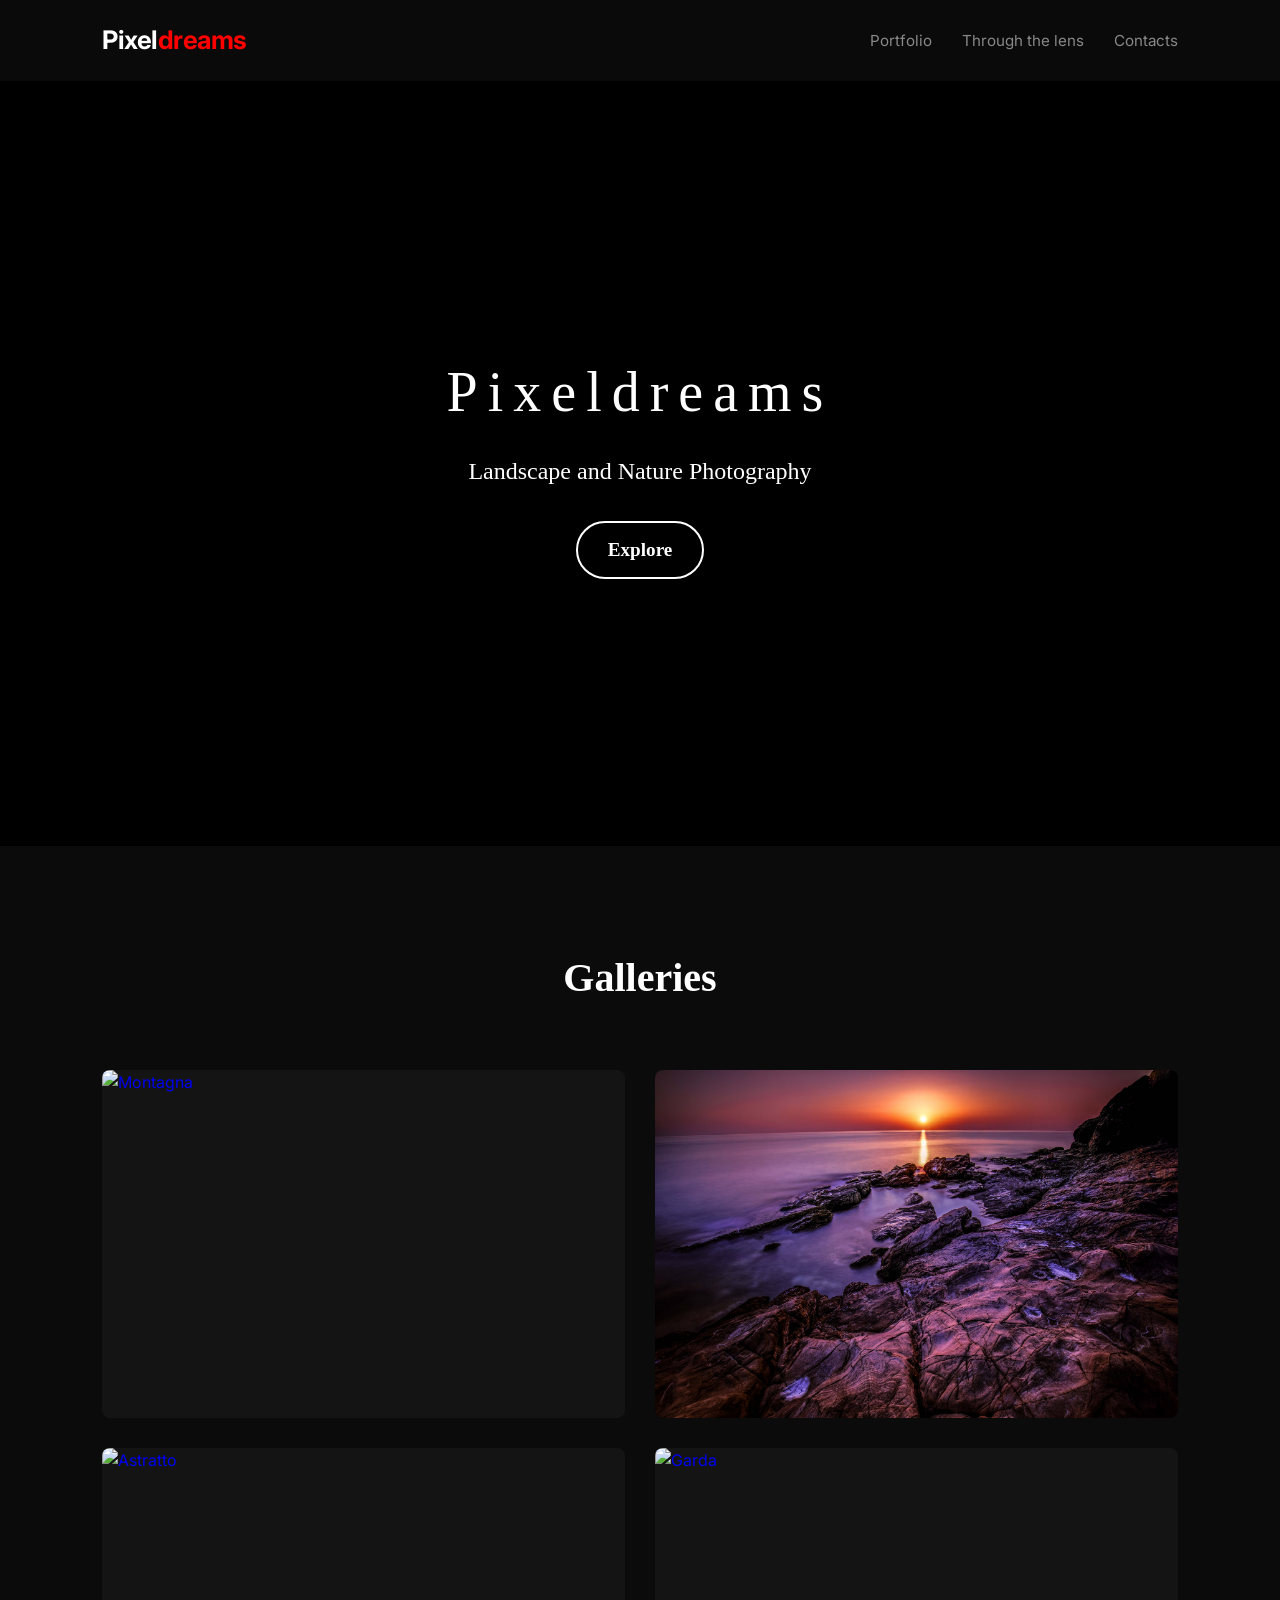
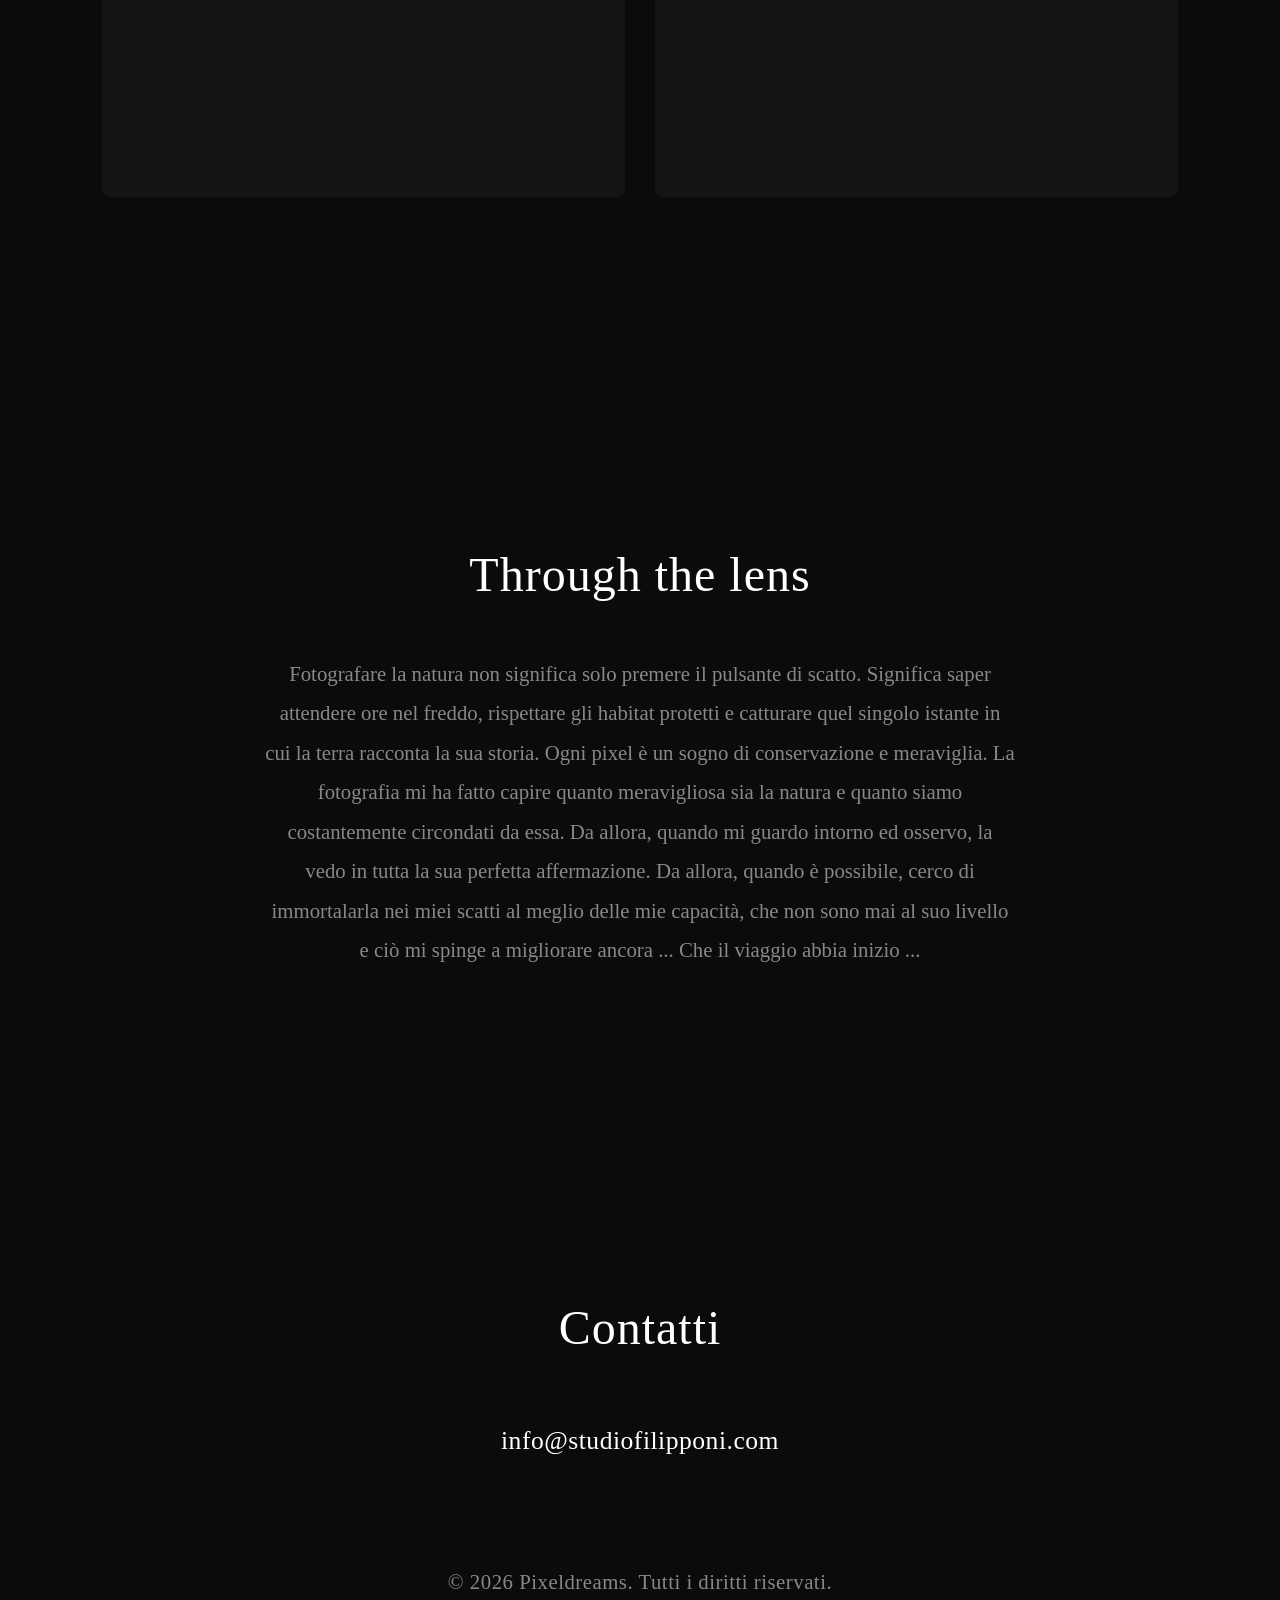
==== index.html @ 44a9e8cd "Update index.html" ====
<!DOCTYPE html>
<html lang="it">
<head>
    <meta charset="UTF-8">
    <meta name="viewport" content="width=device-width, initial-scale=1.0">
    <title>Pixeldreams | Landscape and Nature Photography</title>
    <link rel="stylesheet" href="style.css">
    <link href="https://fonts.googleapis.com/css2?family=Inter:wght@300;400;600;700&display=swap" rel="stylesheet">
</head>
<body oncontextmenu="return false;">

    <header>
        <div class="logo">Pixel<span>dreams</span></div>
        <nav>
            <ul>
                <li><a href="#portfolio">Portfolio</a></li>
                <li><a href="#vision">Through the lens</a></li>
                <li><a href="#contatti">Contacts</a></li>
            </ul>
        </nav>
    </header>

    <section class="hero">
        <div class="hero-content">
            <h1>Pixeldreams</h1>
            <p>Landscape and Nature Photography</p>
            <a href="#portfolio" class="btn-cta">Explore</a>
        </div>
    </section>

    <section id="portfolio" class="gallery-section">
        <div class="section-header">
            <h2>Galleries</h2>
        </div>
        
        <div class="gallery-grid">
            <a href="landscapes.html" id="landscapes" class="gallery-item" style="text-decoration: none; display: block;">
                <img src="AF83 copia.jpg" alt="Montagna">
                <div class="overlay">
                    <div class="text">Landscapes</div>
                </div>
            </a>

            <a href="Seascapes.html" id="seascapes" class="gallery-item" style="text-decoration: none; display: block;">
                <img src="AF12 copia.jpg" alt="Mare">
                <div class="overlay">
                    <div class="text">Seascapes</div>
                </div>
            </a>

            <a href="dreamscapes.html" id="dreamscapes" class="gallery-item" style="text-decoration: none; display: block;">
                <img src="AF6 copia.jpg" alt="Astratto">
                <div class="overlay">
                    <div class="text">Dreamscapes</div>
                </div>
            </a>

            <a href="human-environment.html" id="human-environment" class="gallery-item" style="text-decoration: none; display: block;">
                <img src="AF72 copia.jpg" alt="Garda">
                <div class="overlay">
                    <div class="text">Human Environment</div>
                </div>
            </a>
        </div>
    </section>

    <section id="vision" class="vision-section">
        <div class="vision-content">
            <h2>Through the lens</h2>
            <p>Fotografare la natura non significa solo premere il pulsante di scatto. Significa saper attendere ore nel freddo, rispettare gli habitat protetti e catturare quel singolo istante in cui la terra racconta la sua storia. Ogni pixel è un sogno di conservazione e meraviglia. La fotografia mi ha fatto capire quanto meravigliosa sia la natura e quanto siamo costantemente circondati da essa.
Da allora, quando mi guardo intorno ed osservo, la vedo in tutta la sua perfetta affermazione.
Da allora, quando è possibile, cerco di immortalarla nei miei scatti al meglio delle mie capacità, che non sono mai al suo livello e ciò mi spinge a migliorare ancora ... Che il viaggio abbia inizio ...</p>
        </div>
    </section>

    <footer id="contatti">
        <div class="footer-container">
            <h3>Contatti</h3>
            <a href="mailto:info@studiofilipponi.com" class="email-link">info@studiofilipponi.com</a>
            <div class="copyright">
                <p>&copy; 2026 Pixeldreams. Tutti i diritti riservati.</p>
            </div>
        </div>
    </footer>

    <script>
      // Blocca il click destro su tutto ciò che riguarda le gallerie (immagini e scritte overlay comprese)
      window.addEventListener('contextmenu', function (e) {
        if (e.target.tagName === 'IMG' || e.target.closest('.gallery-item')) {
          e.preventDefault();
        }
      }, true);
    </script>
</body>
</html>
---- style.css ----
@font-face {
    font-family: 'Lyon Corsivo';
    src: url('Lyon-Italic.ttf') format('truetype'); 
    font-style: italic;
    font-weight: normal;
}

/* Reset e Variabili per il Tema Scuro */
* {
    margin: 0;
    padding: 0;
    box-sizing: border-box;
}

:root {
    --bg-color: #0b0b0b;
    --card-bg: #141414;
    --text-main: #ffffff;
    --text-muted: #888888;
    --accent: #4caf50; 
}

html {
    scroll-behavior: smooth;
}

body {
    font-family: 'Inter', sans-serif;
    background-color: var(--bg-color);
    color: var(--text-main);
    line-height: 1.6;
}

/* Navigazione Desktop */
header {
    display: flex;
    justify-content: space-between;
    align-items: center;
    padding: 20px 8%;
    background-color: rgba(11, 11, 11, 0.85);
    backdrop-filter: blur(10px);
    position: sticky;
    top: 0;
    z-index: 1000;
}

header .logo {
    font-size: 1.6rem;
    font-weight: 700; /* Tutto il logo in grassetto */
    letter-spacing: -0.5px;
}

header .logo span {
    color: red;
    font-weight: 700; /* Parte rossa ripristinata in grassetto */
}

header nav ul {
    display: flex;
    list-style: none;
}

header nav ul li {
    margin-left: 30px;
}

header nav ul li a {
    font-family: 'Inter', sans-serif !important;
    text-decoration: none;
    color: var(--text-muted) !important;
    font-weight: 400 !important;
    font-size: 0.95rem !important; /* Ripristinata dimensione originale corretta */
    transition: color 0.3s ease;
}

header nav ul li a:hover {
    color: var(--text-main) !important;
}

/* Hero Section (Copertina) */
.hero {
    background: url('AF7 copia.jpg') center 20%; 
    background-size: 100% auto; 
    background-repeat: no-repeat;
    background-color: #000; 
    height: 85vh;
    display: flex;
    justify-content: center;
    align-items: center;
    text-align: center;
    pointer-events: none;
}

.hero h1 {
    font-family: 'Lyon Corsivo', Georgia, serif !important; 
    font-style: normal !important;
    font-size: 3.5rem;
    font-weight: 25 !important;
    letter-spacing: 10px;
    margin-bottom: 15px;
}

.hero p {
    color: white;
    font-size: 1.5rem;
    max-width: 600px;
    margin: 0 auto 30px auto;
}

.btn-cta {
    display: inline-block;
    padding: 12px 30px;
    background-color: transparent;
    color: var(--text-main);
    border: 2px solid var(--text-main);
    text-decoration: none;
    font-weight: 600;
    border-radius: 30px;
    transition: all 0.3s ease;
    pointer-events: auto;
}

.btn-cta:hover {
    background-color: var(--text-main);
    color: var(--bg-color);
}

/* Sezione Portfolio */
.gallery-section {
    padding: 100px 8%;
}

.section-header {
    text-align: center;
    margin-bottom: 60px;
}

.section-header h2 {
    font-size: 2.5rem;
    margin-bottom: 10px;
}

.section-header p {
    color: var(--text-muted);
}

/* Griglia Gallerie: Forza la disposizione 2 sopra e 2 sotto su Desktop */
.gallery-grid {
    display: grid;
    grid-template-columns: repeat(2, 1fr);
    gap: 30px;
}

.gallery-item {
    position: relative;
    overflow: hidden;
    border-radius: 8px;
    background-color: var(--card-bg);
    aspect-ratio: 3 / 2;
}

.gallery-item img {
    width: 100%;
    height: 100%;
    object-fit: cover;
    transition: transform 0.5s ease;
}

.gallery-item:hover img {
    transform: scale(1.05);
}

.overlay {
    position: absolute;
    top: 0;
    bottom: 0;
    left: 0;
    right: 0;
    height: 100%;
    width: 100%;
    opacity: 0;
    transition: .5s ease;
    background-color: rgba(0, 0, 0, 0.6);
    display: flex;
    justify-content: center;
    align-items: center;
}

.gallery-item:hover .overlay {
    opacity: 1;
}

.text {
    color: white;
    font-size: 1.2rem;
    font-weight: 600;
    letter-spacing: 1px;
    padding-bottom: 5px;
    border-bottom: none !important;
}

/* Protezione Immagini globale */
img {
    max-width: 100%;
    height: auto;
    user-select: none;
    -webkit-user-drag: none;
    -webkit-user-select: none;
    -ms-user-select: none;
}

/* ======================================================= */
/* OTTIMIZZAZIONE E ELEGANZA BLOCCHI FINALI (TESTI E MARGINI) */
/* ======================================================= */

/* Margini, spaziatura e centratura geometrica selettiva (SOLO per le sezioni finali) */
.vision-section,
.vision-content,
footer,
body > div:last-of-type,
body > section:last-of-type {
    padding: 120px 8% 80px 8% !important;
    text-align: center !important;
    display: flex !important;
    flex-direction: column !important;
    align-items: center !important;
    justify-content: center !important;
}

/* Forza la centratura dei testi interni evitando i selettori universali sull'header */
.vision-section p, .vision-section h2,
.vision-content p, .vision-content h2,
footer h3, footer p, footer a,
body > div:last-of-type h2, body > div:last-of-type p, body > div:last-of-type a,
body > section:last-of-type h2, body > section:last-of-type p {
    text-align: center !important;
    margin-left: auto !important;
    margin-right: auto !important;
}

/* Applicazione Font Lyon Elegante alle sole scritte finali e titoli */
h1, h2, h3, h4, h5, h6, p, .text, 
.vision-section h2, .vision-section p,
.vision-content h2, .vision-content p,
footer h3, footer p,
body > div:last-child h2, body > div:last-child p {
    font-family: 'Lyon', serif !important;
}

/* Isolamento totale Header (Blocco di sicurezza per font e dimensioni) */
header, header *, header .logo, header .logo span, header nav ul li a {
    font-family: 'Inter', sans-serif !important;
}

.hero .btn, .hero a, .hero button, .hero-content a {
    font-family: 'Lyon', serif !important;
    text-transform: none;
    font-size: 1.2rem !important;
    padding: 12px 30px !important;
}

/* Titoli delle sezioni finali ("Through the lens" e "Contatti") */
body > div:last-child h2, footer h3, .vision-content h2, body > section:last-of-type h2 {
    font-size: 3rem !important; 
    letter-spacing: 1px;
    margin-bottom: 40px !important; 
    font-weight: normal !important;
    width: 100%;
}

/* Paragrafi descrittivi (Il testo della filosofia/visione) */
body > div:last-child p, footer p, .vision-content p, body > section:last-of-type p {
    max-width: 750px; 
    color: var(--text-muted) !important;
    font-size: 1.3rem !important; 
    line-height: 1.9 !important; 
    margin-bottom: 40px !important;
}

/* RIPRISTINO LINK E EMAIL: Forzati eleganti, bianchi, e centrati a fondo pagina */
footer a, .vision-section a, .email-link, body > div:last-of-type a {
    color: #ffffff !important;
    font-weight: normal !important;
    text-decoration: none !important;
    transition: opacity 0.3s ease;
    font-size: 1.6rem !important; 
    letter-spacing: 0.5px;
    margin-top: 15px !important;
    display: inline-block !important;
    text-align: center !important;
    font-family: 'Lyon', serif !important;
}

footer a:hover, .vision-section a:hover, .email-link:hover, body > div:last-of-type a:hover {
    opacity: 0.8 !important;
    color: #ffffff !important;
}

/* Testo del Copyright a fondo pagina */
.copyright {
    margin-top: 100px !important; 
    font-size: 0.9rem !important;
    color: #444 !important;
    font-family: 'Inter', sans-serif !important; 
    letter-spacing: 0.5px;
    width: 100%;
}

/* ======================================================= */
/* BLOCCO RESPONSIVE UNIFICATO E OTTIMIZZATO PER SMARTPHONE */
/* ======================================================= */
@media (max-width: 500px) {
    html, body {
        overflow-x: hidden !important;
        width: 100% !important;
    }

    /* Header a colonna ultra-compatto per Smartphone */
    header {
        flex-direction: column !important;
        padding: 10px 5% !important; 
        gap: 4px !important;       
        height: auto !important;
        position: relative !important; 
        width: 100% !important;
        display: flex !important;
        text-align: center !important;
    }
    header .logo {
        font-family: 'Inter', sans-serif !important;
        font-size: 1.7rem !important; 
        margin-bottom: 0px !important;
    }
    header nav {
        width: 100% !important;
    }
    header nav ul {
        display: flex !important;
        flex-direction: column !important; 
        justify-content: center !important;
        align-items: center !important;
        width: 100% !important;
        margin: 0 !important;
        padding: 0 !important;
        list-style: none !important;
        gap: 2px !important; 
    }
    header nav ul li {
        margin: 0 !important; 
        padding: 2px 0 !important; 
        width: 100% !important;
    }
    header nav ul li a {
        font-family: 'Inter', sans-serif !important;
        font-size: 14px !important; 
        font-weight: 500 !important;
        color: var(--text-muted) !important; 
        display: inline-block !important;
        padding: 2px 10px !important; 
        letter-spacing: 1px !important;
    }
    
    header nav ul li a:active, header nav ul li a:hover {
        color: var(--text-main) !important;
    }

    /* Copertina iniziale fluida su mobile */
    .hero {
        height: 60vh !important;
        background-attachment: scroll !important;
        background-size: cover !important;
        background-position: center center !important;
    }
    .hero h1 {
        font-size: 2rem !important;
        letter-spacing: 3px !important;
        line-height: 1.2 !important;
    }
    .hero p {
        font-size: 1.1rem !important;
        line-height: 1.4 !important;
    }

    /* Griglia foto a colonna singola su smartphone */
    .gallery-section {
        padding: 40px 5% !important;
    }
    .gallery-grid {
        grid-template-columns: 1fr !important;
        gap: 15px !important;
        width: 100% !important;
        padding: 0 !important;
    }
    .gallery-item {
        width: 100% !important;
        aspect-ratio: 3 / 2 !important;
    }

    /* Adattamento dei testi finali su Mobile */
    body > div:last-child, footer, .vision-section {
        padding: 50px 5% !important;
    }
    body > div:last-child h2, footer h3, .vision-content h2 {
        font-size: 2rem !important;
        margin-bottom: 20px !important;
    }
    body > div:last-child p, footer p {
        font-size: 0.95rem !important;
        line-height: 1.6 !important;
    }
    .email-link, footer a {
        font-size: 1.2rem !important;
    }
}
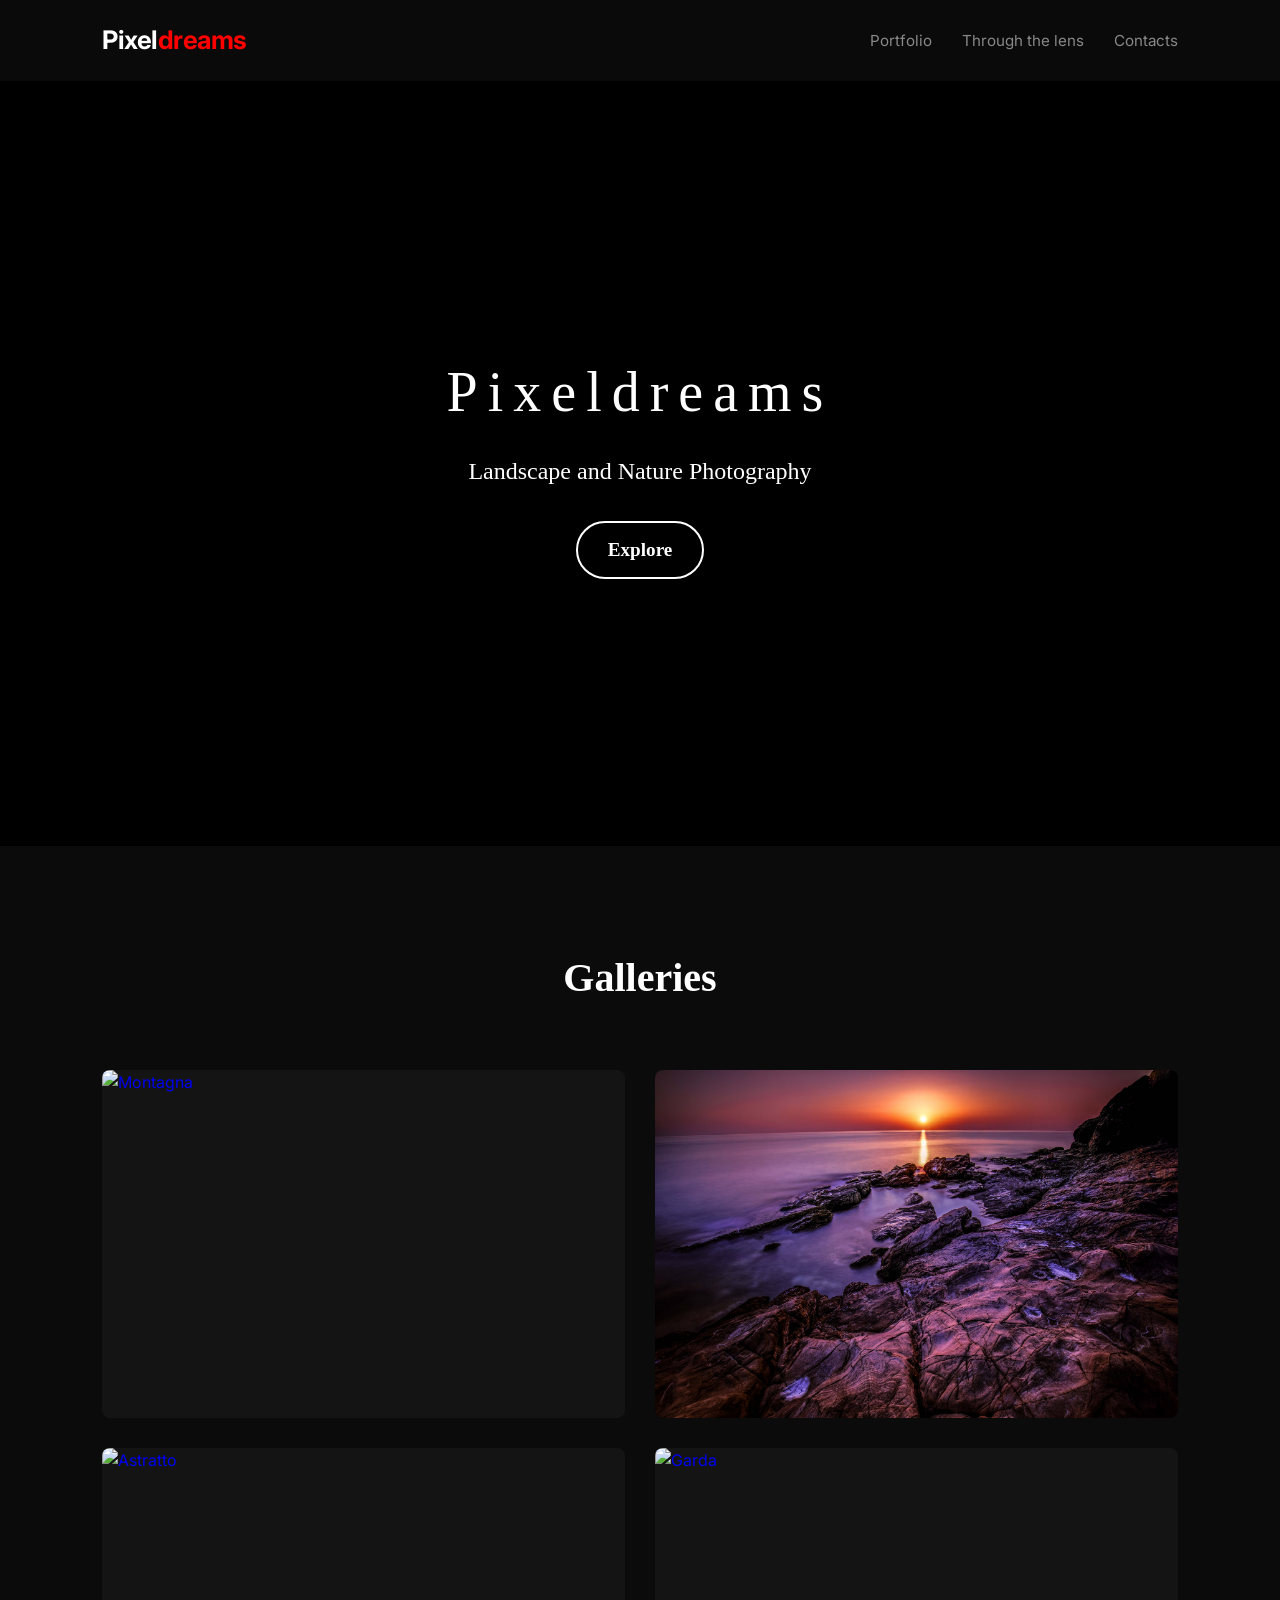
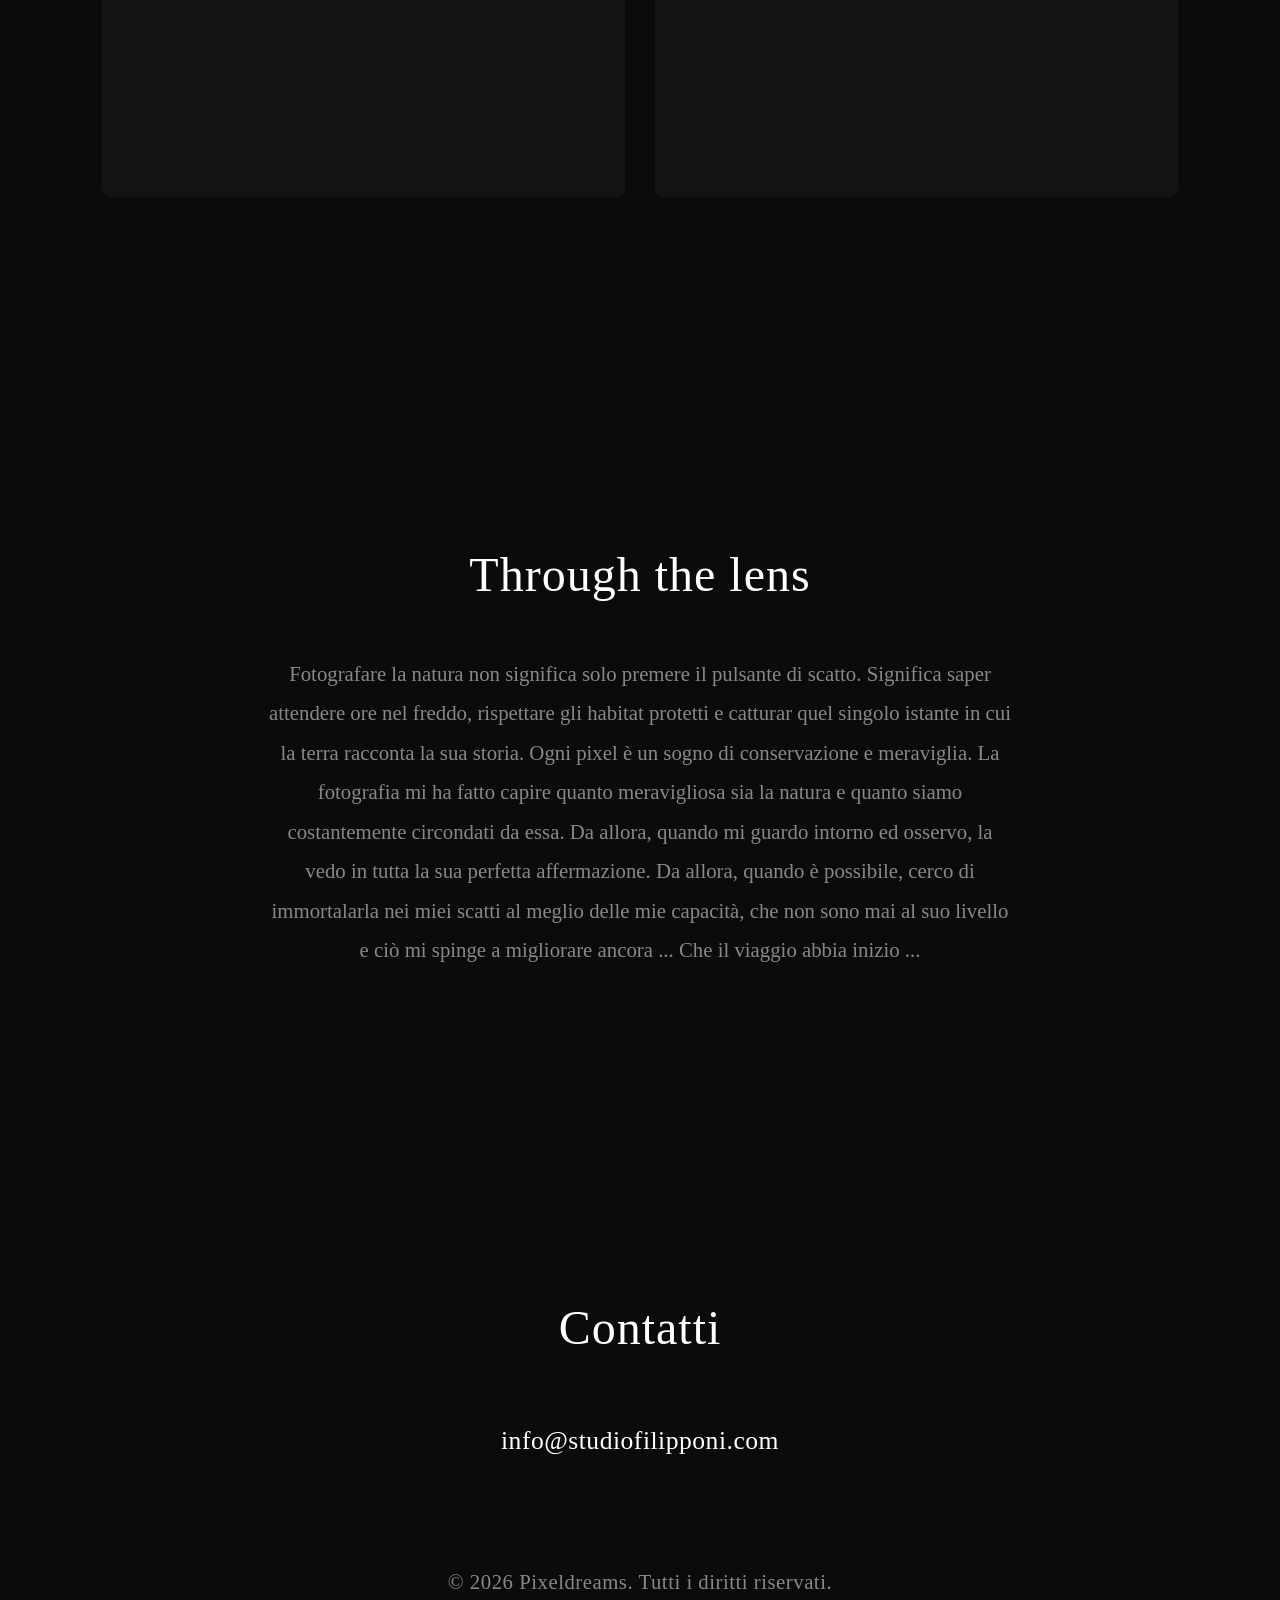
==== commit 92fee000: "Update index.html" ====
--- a/index.html
+++ b/index.html
@@ -41,7 +41,7 @@
                 </div>
             </a>
 
-            <a href="Seascapes.html" id="seascapes" class="gallery-item" style="text-decoration: none; display: block;">
+            <a href="seascapes.html" id="seascapes" class="gallery-item" style="text-decoration: none; display: block;">
                 <img src="AF12 copia.jpg" alt="Mare">
                 <div class="overlay">
                     <div class="text">Seascapes</div>
@@ -67,7 +67,7 @@
     <section id="vision" class="vision-section">
         <div class="vision-content">
             <h2>Through the lens</h2>
-            <p>Fotografare la natura non significa solo premere il pulsante di scatto. Significa saper attendere ore nel freddo, rispettare gli habitat protetti e catturare quel singolo istante in cui la terra racconta la sua storia. Ogni pixel è un sogno di conservazione e meraviglia. La fotografia mi ha fatto capire quanto meravigliosa sia la natura e quanto siamo costantemente circondati da essa.
+            <p>Fotografare la natura non significa solo premere il pulsante di scatto. Significa saper attendere ore nel freddo, rispettare gli habitat protetti e catturar quel singolo istante in cui la terra racconta la sua storia. Ogni pixel è un sogno di conservazione e meraviglia. La fotografia mi ha fatto capire quanto meravigliosa sia la natura e quanto siamo costantemente circondati da essa.
 Da allora, quando mi guardo intorno ed osservo, la vedo in tutta la sua perfetta affermazione.
 Da allora, quando è possibile, cerco di immortalarla nei miei scatti al meglio delle mie capacità, che non sono mai al suo livello e ciò mi spinge a migliorare ancora ... Che il viaggio abbia inizio ...</p>
         </div>
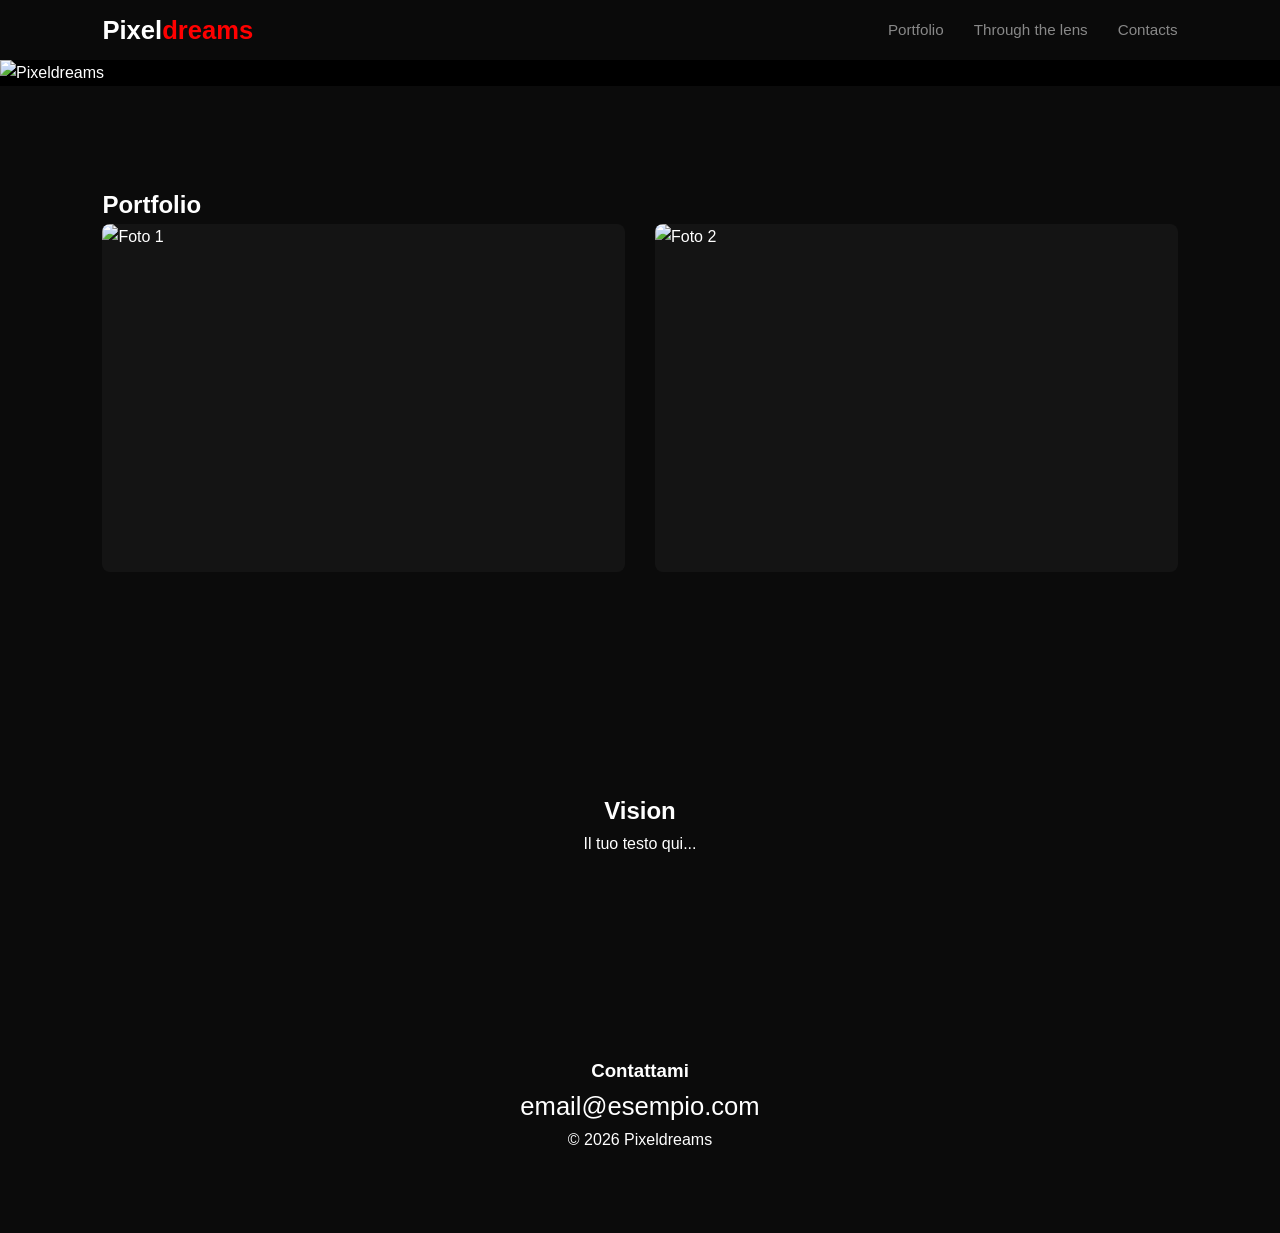
==== commit 0c33f3ae: "Update index.html" ====
--- a/index.html
+++ b/index.html
@@ -5,91 +5,48 @@
     <meta name="viewport" content="width=device-width, initial-scale=1.0">
     <title>Pixeldreams | Landscape and Nature Photography</title>
     <link rel="stylesheet" href="style.css">
-    <link href="https://fonts.googleapis.com/css2?family=Inter:wght@300;400;600;700&display=swap" rel="stylesheet">
-</head>
-<body oncontextmenu="return false;">
+    </head>
+<body>
 
     <header>
         <div class="logo">Pixel<span>dreams</span></div>
         <nav>
             <ul>
                 <li><a href="#portfolio">Portfolio</a></li>
-                <li><a href="#vision">Through the lens</a></li>
-                <li><a href="#contatti">Contacts</a></li>
+                <li><a href="#lens">Through the lens</a></li>
+                <li><a href="#contacts">Contacts</a></li>
             </ul>
         </nav>
     </header>
 
     <section class="hero">
-        <div class="hero-content">
-            <h1>Pixeldreams</h1>
-            <p>Landscape and Nature Photography</p>
-            <a href="#portfolio" class="btn-cta">Explore</a>
-        </div>
+        <img src="AF7 copia.jpg" alt="Pixeldreams" class="hero-image">
     </section>
 
     <section id="portfolio" class="gallery-section">
         <div class="section-header">
-            <h2>Galleries</h2>
+            <h2>Portfolio</h2>
         </div>
-        
         <div class="gallery-grid">
-            <a href="landscapes.html" id="landscapes" class="gallery-item" style="text-decoration: none; display: block;">
-                <img src="AF83 copia.jpg" alt="Montagna">
-                <div class="overlay">
-                    <div class="text">Landscapes</div>
-                </div>
-            </a>
-
-            <a href="seascapes.html" id="seascapes" class="gallery-item" style="text-decoration: none; display: block;">
-                <img src="AF12 copia.jpg" alt="Mare">
-                <div class="overlay">
-                    <div class="text">Seascapes</div>
-                </div>
-            </a>
-
-            <a href="dreamscapes.html" id="dreamscapes" class="gallery-item" style="text-decoration: none; display: block;">
-                <img src="AF6 copia.jpg" alt="Astratto">
-                <div class="overlay">
-                    <div class="text">Dreamscapes</div>
-                </div>
-            </a>
-
-            <a href="human-environment.html" id="human-environment" class="gallery-item" style="text-decoration: none; display: block;">
-                <img src="AF72 copia.jpg" alt="Garda">
-                <div class="overlay">
-                    <div class="text">Human Environment</div>
-                </div>
-            </a>
-        </div>
+            <div class="gallery-item">
+                <img src="immagine1.jpg" alt="Foto 1">
+            </div>
+            <div class="gallery-item">
+                <img src="immagine2.jpg" alt="Foto 2">
+            </div>
+            </div>
     </section>
 
-    <section id="vision" class="vision-section">
-        <div class="vision-content">
-            <h2>Through the lens</h2>
-            <p>Fotografare la natura non significa solo premere il pulsante di scatto. Significa saper attendere ore nel freddo, rispettare gli habitat protetti e catturar quel singolo istante in cui la terra racconta la sua storia. Ogni pixel è un sogno di conservazione e meraviglia. La fotografia mi ha fatto capire quanto meravigliosa sia la natura e quanto siamo costantemente circondati da essa.
-Da allora, quando mi guardo intorno ed osservo, la vedo in tutta la sua perfetta affermazione.
-Da allora, quando è possibile, cerco di immortalarla nei miei scatti al meglio delle mie capacità, che non sono mai al suo livello e ciò mi spinge a migliorare ancora ... Che il viaggio abbia inizio ...</p>
-        </div>
+    <section class="vision-section">
+        <h2>Vision</h2>
+        <p>Il tuo testo qui...</p>
     </section>
 
-    <footer id="contatti">
-        <div class="footer-container">
-            <h3>Contatti</h3>
-            <a href="mailto:info@studiofilipponi.com" class="email-link">info@studiofilipponi.com</a>
-            <div class="copyright">
-                <p>&copy; 2026 Pixeldreams. Tutti i diritti riservati.</p>
-            </div>
-        </div>
+    <footer id="contacts">
+        <h3>Contattami</h3>
+        <a href="mailto:email@esempio.com" class="email-link">email@esempio.com</a>
+        <p class="copyright">&copy; 2026 Pixeldreams</p>
     </footer>
 
-    <script>
-      // Blocca il click destro su tutto ciò che riguarda le gallerie (immagini e scritte overlay comprese)
-      window.addEventListener('contextmenu', function (e) {
-        if (e.target.tagName === 'IMG' || e.target.closest('.gallery-item')) {
-          e.preventDefault();
-        }
-      }, true);
-    </script>
 </body>
 </html>
--- a/style.css
+++ b/style.css
@@ -5,38 +5,24 @@
     font-weight: normal;
 }
 
-/* Reset e Variabili per il Tema Scuro */
-* {
-    margin: 0;
-    padding: 0;
-    box-sizing: border-box;
-}
+* { margin: 0; padding: 0; box-sizing: border-box; }
 
 :root {
     --bg-color: #0b0b0b;
     --card-bg: #141414;
     --text-main: #ffffff;
     --text-muted: #888888;
-    --accent: #4caf50; 
 }
 
-html {
-    scroll-behavior: smooth;
-}
+body { font-family: 'Inter', sans-serif; background-color: var(--bg-color); color: var(--text-main); line-height: 1.6; }
 
-body {
-    font-family: 'Inter', sans-serif;
-    background-color: var(--bg-color);
-    color: var(--text-main);
-    line-height: 1.6;
-}
-
-/* Navigazione Desktop */
+/* Header compatto */
 header {
     display: flex;
     justify-content: space-between;
     align-items: center;
-    padding: 20px 8%;
+    padding: 0 8%;
+    height: 60px;
     background-color: rgba(11, 11, 11, 0.85);
     backdrop-filter: blur(10px);
     position: sticky;
@@ -44,371 +30,43 @@
     z-index: 1000;
 }
 
-header .logo {
-    font-size: 1.6rem;
-    font-weight: 700; /* Tutto il logo in grassetto */
-    letter-spacing: -0.5px;
+header .logo { font-size: 1.6rem; font-weight: 700; }
+header .logo span { color: red; }
+header nav ul { display: flex; list-style: none; }
+header nav ul li { margin-left: 30px; }
+header nav ul li a { font-family: 'Inter', sans-serif !important; text-decoration: none; color: var(--text-muted) !important; font-size: 0.95rem !important; }
+
+/* Hero Section: Immagine come elemento fluido */
+.hero {
+    width: 100%;
+    background-color: #000;
+    display: flex;
+    justify-content: center;
 }
 
-header .logo span {
-    color: red;
-    font-weight: 700; /* Parte rossa ripristinata in grassetto */
+.hero-image {
+    width: 100%;       /* Forza l'immagine al 100% della larghezza */
+    height: auto;      /* L'altezza si adatta proporzionalmente: NESSUN TAGLIO */
+    display: block;    
 }
 
-header nav ul {
-    display: flex;
-    list-style: none;
+/* Portfolio */
+.gallery-section { padding: 100px 8%; }
+.gallery-grid { display: grid; grid-template-columns: repeat(2, 1fr); gap: 30px; }
+.gallery-item { position: relative; overflow: hidden; border-radius: 8px; background-color: var(--card-bg); aspect-ratio: 3 / 2; cursor: pointer; }
+.gallery-item img { width: 100%; height: 100%; object-fit: cover; transition: transform 0.5s ease; }
+.gallery-item:hover img { transform: scale(1.05); }
+
+img { max-width: 100%; user-select: none; -webkit-user-drag: none; }
+
+.vision-section, .vision-content, footer {
+    padding: 120px 8% 80px 8% !important;
+    text-align: center !important;
 }
 
-header nav ul li {
-    margin-left: 30px;
+footer a { color: #ffffff !important; font-size: 1.6rem !important; text-decoration: none !important; }
+
+@media (max-width: 500px) {
+    header { height: auto !important; padding: 10px 5% !important; }
+    .gallery-grid { grid-template-columns: 1fr !important; }
 }
-
-header nav ul li a {
-    font-family: 'Inter', sans-serif !important;
-    text-decoration: none;
-    color: var(--text-muted) !important;
-    font-weight: 400 !important;
-    font-size: 0.95rem !important; /* Ripristinata dimensione originale corretta */
-    transition: color 0.3s ease;
-}
-
-header nav ul li a:hover {
-    color: var(--text-main) !important;
-}
-
-/* Hero Section (Copertina) */
-.hero {
-    background: url('AF7 copia.jpg') center 20%; 
-    background-size: 100% auto; 
-    background-repeat: no-repeat;
-    background-color: #000; 
-    height: 85vh;
-    display: flex;
-    justify-content: center;
-    align-items: center;
-    text-align: center;
-    pointer-events: none;
-}
-
-.hero h1 {
-    font-family: 'Lyon Corsivo', Georgia, serif !important; 
-    font-style: normal !important;
-    font-size: 3.5rem;
-    font-weight: 25 !important;
-    letter-spacing: 10px;
-    margin-bottom: 15px;
-}
-
-.hero p {
-    color: white;
-    font-size: 1.5rem;
-    max-width: 600px;
-    margin: 0 auto 30px auto;
-}
-
-.btn-cta {
-    display: inline-block;
-    padding: 12px 30px;
-    background-color: transparent;
-    color: var(--text-main);
-    border: 2px solid var(--text-main);
-    text-decoration: none;
-    font-weight: 600;
-    border-radius: 30px;
-    transition: all 0.3s ease;
-    pointer-events: auto;
-}
-
-.btn-cta:hover {
-    background-color: var(--text-main);
-    color: var(--bg-color);
-}
-
-/* Sezione Portfolio */
-.gallery-section {
-    padding: 100px 8%;
-}
-
-.section-header {
-    text-align: center;
-    margin-bottom: 60px;
-}
-
-.section-header h2 {
-    font-size: 2.5rem;
-    margin-bottom: 10px;
-}
-
-.section-header p {
-    color: var(--text-muted);
-}
-
-/* Griglia Gallerie: Forza la disposizione 2 sopra e 2 sotto su Desktop */
-.gallery-grid {
-    display: grid;
-    grid-template-columns: repeat(2, 1fr);
-    gap: 30px;
-}
-
-.gallery-item {
-    position: relative;
-    overflow: hidden;
-    border-radius: 8px;
-    background-color: var(--card-bg);
-    aspect-ratio: 3 / 2;
-}
-
-.gallery-item img {
-    width: 100%;
-    height: 100%;
-    object-fit: cover;
-    transition: transform 0.5s ease;
-}
-
-.gallery-item:hover img {
-    transform: scale(1.05);
-}
-
-.overlay {
-    position: absolute;
-    top: 0;
-    bottom: 0;
-    left: 0;
-    right: 0;
-    height: 100%;
-    width: 100%;
-    opacity: 0;
-    transition: .5s ease;
-    background-color: rgba(0, 0, 0, 0.6);
-    display: flex;
-    justify-content: center;
-    align-items: center;
-}
-
-.gallery-item:hover .overlay {
-    opacity: 1;
-}
-
-.text {
-    color: white;
-    font-size: 1.2rem;
-    font-weight: 600;
-    letter-spacing: 1px;
-    padding-bottom: 5px;
-    border-bottom: none !important;
-}
-
-/* Protezione Immagini globale */
-img {
-    max-width: 100%;
-    height: auto;
-    user-select: none;
-    -webkit-user-drag: none;
-    -webkit-user-select: none;
-    -ms-user-select: none;
-}
-
-/* ======================================================= */
-/* OTTIMIZZAZIONE E ELEGANZA BLOCCHI FINALI (TESTI E MARGINI) */
-/* ======================================================= */
-
-/* Margini, spaziatura e centratura geometrica selettiva (SOLO per le sezioni finali) */
-.vision-section,
-.vision-content,
-footer,
-body > div:last-of-type,
-body > section:last-of-type {
-    padding: 120px 8% 80px 8% !important;
-    text-align: center !important;
-    display: flex !important;
-    flex-direction: column !important;
-    align-items: center !important;
-    justify-content: center !important;
-}
-
-/* Forza la centratura dei testi interni evitando i selettori universali sull'header */
-.vision-section p, .vision-section h2,
-.vision-content p, .vision-content h2,
-footer h3, footer p, footer a,
-body > div:last-of-type h2, body > div:last-of-type p, body > div:last-of-type a,
-body > section:last-of-type h2, body > section:last-of-type p {
-    text-align: center !important;
-    margin-left: auto !important;
-    margin-right: auto !important;
-}
-
-/* Applicazione Font Lyon Elegante alle sole scritte finali e titoli */
-h1, h2, h3, h4, h5, h6, p, .text, 
-.vision-section h2, .vision-section p,
-.vision-content h2, .vision-content p,
-footer h3, footer p,
-body > div:last-child h2, body > div:last-child p {
-    font-family: 'Lyon', serif !important;
-}
-
-/* Isolamento totale Header (Blocco di sicurezza per font e dimensioni) */
-header, header *, header .logo, header .logo span, header nav ul li a {
-    font-family: 'Inter', sans-serif !important;
-}
-
-.hero .btn, .hero a, .hero button, .hero-content a {
-    font-family: 'Lyon', serif !important;
-    text-transform: none;
-    font-size: 1.2rem !important;
-    padding: 12px 30px !important;
-}
-
-/* Titoli delle sezioni finali ("Through the lens" e "Contatti") */
-body > div:last-child h2, footer h3, .vision-content h2, body > section:last-of-type h2 {
-    font-size: 3rem !important; 
-    letter-spacing: 1px;
-    margin-bottom: 40px !important; 
-    font-weight: normal !important;
-    width: 100%;
-}
-
-/* Paragrafi descrittivi (Il testo della filosofia/visione) */
-body > div:last-child p, footer p, .vision-content p, body > section:last-of-type p {
-    max-width: 750px; 
-    color: var(--text-muted) !important;
-    font-size: 1.3rem !important; 
-    line-height: 1.9 !important; 
-    margin-bottom: 40px !important;
-}
-
-/* RIPRISTINO LINK E EMAIL: Forzati eleganti, bianchi, e centrati a fondo pagina */
-footer a, .vision-section a, .email-link, body > div:last-of-type a {
-    color: #ffffff !important;
-    font-weight: normal !important;
-    text-decoration: none !important;
-    transition: opacity 0.3s ease;
-    font-size: 1.6rem !important; 
-    letter-spacing: 0.5px;
-    margin-top: 15px !important;
-    display: inline-block !important;
-    text-align: center !important;
-    font-family: 'Lyon', serif !important;
-}
-
-footer a:hover, .vision-section a:hover, .email-link:hover, body > div:last-of-type a:hover {
-    opacity: 0.8 !important;
-    color: #ffffff !important;
-}
-
-/* Testo del Copyright a fondo pagina */
-.copyright {
-    margin-top: 100px !important; 
-    font-size: 0.9rem !important;
-    color: #444 !important;
-    font-family: 'Inter', sans-serif !important; 
-    letter-spacing: 0.5px;
-    width: 100%;
-}
-
-/* ======================================================= */
-/* BLOCCO RESPONSIVE UNIFICATO E OTTIMIZZATO PER SMARTPHONE */
-/* ======================================================= */
-@media (max-width: 500px) {
-    html, body {
-        overflow-x: hidden !important;
-        width: 100% !important;
-    }
-
-    /* Header a colonna ultra-compatto per Smartphone */
-    header {
-        flex-direction: column !important;
-        padding: 10px 5% !important; 
-        gap: 4px !important;       
-        height: auto !important;
-        position: relative !important; 
-        width: 100% !important;
-        display: flex !important;
-        text-align: center !important;
-    }
-    header .logo {
-        font-family: 'Inter', sans-serif !important;
-        font-size: 1.7rem !important; 
-        margin-bottom: 0px !important;
-    }
-    header nav {
-        width: 100% !important;
-    }
-    header nav ul {
-        display: flex !important;
-        flex-direction: column !important; 
-        justify-content: center !important;
-        align-items: center !important;
-        width: 100% !important;
-        margin: 0 !important;
-        padding: 0 !important;
-        list-style: none !important;
-        gap: 2px !important; 
-    }
-    header nav ul li {
-        margin: 0 !important; 
-        padding: 2px 0 !important; 
-        width: 100% !important;
-    }
-    header nav ul li a {
-        font-family: 'Inter', sans-serif !important;
-        font-size: 14px !important; 
-        font-weight: 500 !important;
-        color: var(--text-muted) !important; 
-        display: inline-block !important;
-        padding: 2px 10px !important; 
-        letter-spacing: 1px !important;
-    }
-    
-    header nav ul li a:active, header nav ul li a:hover {
-        color: var(--text-main) !important;
-    }
-
-    /* Copertina iniziale fluida su mobile */
-    .hero {
-        height: 60vh !important;
-        background-attachment: scroll !important;
-        background-size: cover !important;
-        background-position: center center !important;
-    }
-    .hero h1 {
-        font-size: 2rem !important;
-        letter-spacing: 3px !important;
-        line-height: 1.2 !important;
-    }
-    .hero p {
-        font-size: 1.1rem !important;
-        line-height: 1.4 !important;
-    }
-
-    /* Griglia foto a colonna singola su smartphone */
-    .gallery-section {
-        padding: 40px 5% !important;
-    }
-    .gallery-grid {
-        grid-template-columns: 1fr !important;
-        gap: 15px !important;
-        width: 100% !important;
-        padding: 0 !important;
-    }
-    .gallery-item {
-        width: 100% !important;
-        aspect-ratio: 3 / 2 !important;
-    }
-
-    /* Adattamento dei testi finali su Mobile */
-    body > div:last-child, footer, .vision-section {
-        padding: 50px 5% !important;
-    }
-    body > div:last-child h2, footer h3, .vision-content h2 {
-        font-size: 2rem !important;
-        margin-bottom: 20px !important;
-    }
-    body > div:last-child p, footer p {
-        font-size: 0.95rem !important;
-        line-height: 1.6 !important;
-    }
-    .email-link, footer a {
-        font-size: 1.2rem !important;
-    }
-}
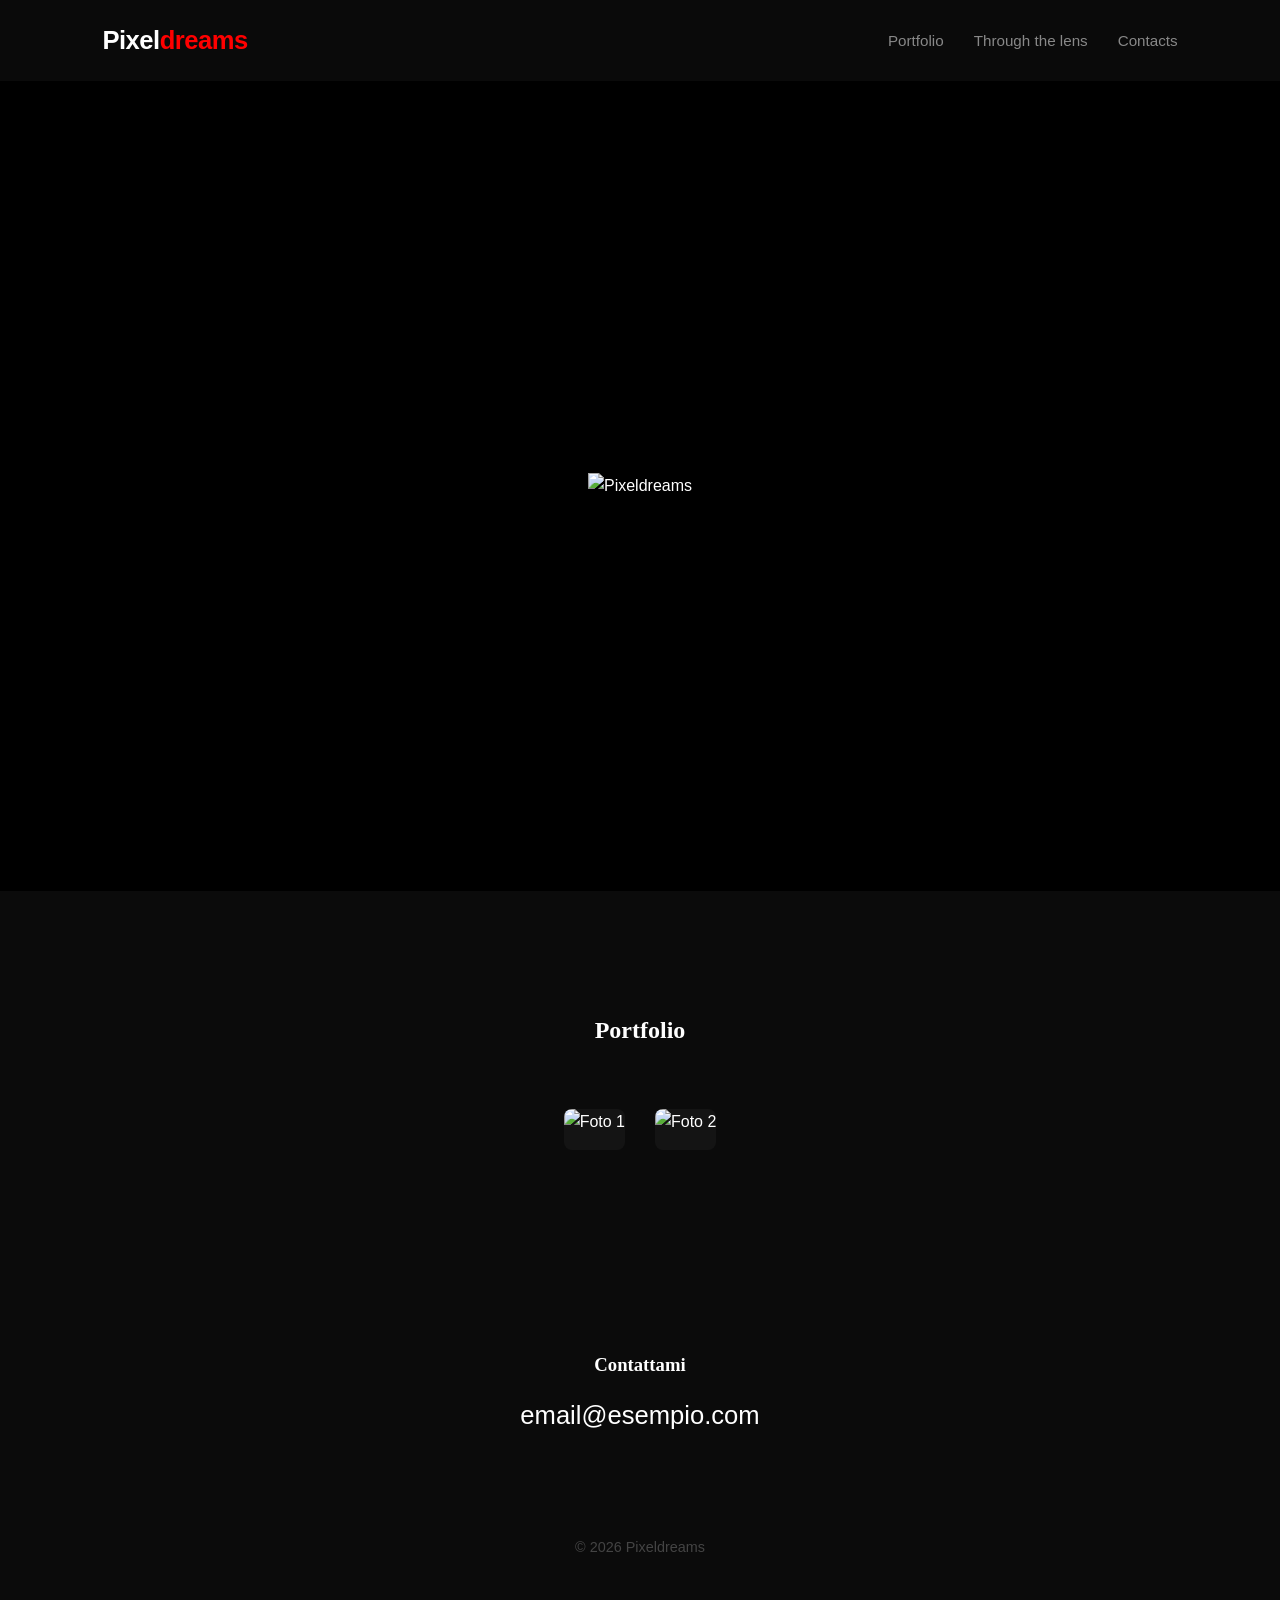
==== commit b079b634: "Update index.html" ====
--- a/index.html
+++ b/index.html
@@ -5,7 +5,7 @@
     <meta name="viewport" content="width=device-width, initial-scale=1.0">
     <title>Pixeldreams | Landscape and Nature Photography</title>
     <link rel="stylesheet" href="style.css">
-    </head>
+</head>
 <body>
 
     <header>
@@ -34,12 +34,7 @@
             <div class="gallery-item">
                 <img src="immagine2.jpg" alt="Foto 2">
             </div>
-            </div>
-    </section>
-
-    <section class="vision-section">
-        <h2>Vision</h2>
-        <p>Il tuo testo qui...</p>
+        </div>
     </section>
 
     <footer id="contacts">
--- a/style.css
+++ b/style.css
@@ -5,24 +5,37 @@
     font-weight: normal;
 }
 
-* { margin: 0; padding: 0; box-sizing: border-box; }
+* {
+    margin: 0;
+    padding: 0;
+    box-sizing: border-box;
+}
 
 :root {
     --bg-color: #0b0b0b;
     --card-bg: #141414;
     --text-main: #ffffff;
     --text-muted: #888888;
+    --accent: #4caf50; 
 }
 
-body { font-family: 'Inter', sans-serif; background-color: var(--bg-color); color: var(--text-main); line-height: 1.6; }
+html {
+    scroll-behavior: smooth;
+}
 
-/* Header compatto */
+body {
+    font-family: 'Inter', sans-serif;
+    background-color: var(--bg-color);
+    color: var(--text-main);
+    line-height: 1.6;
+}
+
+/* Header */
 header {
     display: flex;
     justify-content: space-between;
     align-items: center;
-    padding: 0 8%;
-    height: 60px;
+    padding: 20px 8%;
     background-color: rgba(11, 11, 11, 0.85);
     backdrop-filter: blur(10px);
     position: sticky;
@@ -30,43 +43,124 @@
     z-index: 1000;
 }
 
-header .logo { font-size: 1.6rem; font-weight: 700; }
-header .logo span { color: red; }
-header nav ul { display: flex; list-style: none; }
-header nav ul li { margin-left: 30px; }
-header nav ul li a { font-family: 'Inter', sans-serif !important; text-decoration: none; color: var(--text-muted) !important; font-size: 0.95rem !important; }
+header .logo {
+    font-size: 1.6rem;
+    font-weight: 700;
+    letter-spacing: -0.5px;
+}
 
-/* Hero Section: Immagine come elemento fluido */
+header .logo span {
+    color: red;
+    font-weight: 700;
+}
+
+header nav ul {
+    display: flex;
+    list-style: none;
+}
+
+header nav ul li {
+    margin-left: 30px;
+}
+
+header nav ul li a {
+    font-family: 'Inter', sans-serif !important;
+    text-decoration: none;
+    color: var(--text-muted) !important;
+    font-weight: 400 !important;
+    font-size: 0.95rem !important;
+    transition: color 0.3s ease;
+}
+
+header nav ul li a:hover {
+    color: var(--text-main) !important;
+}
+
+/* Hero Section: Forzata a coprire tutto, ancorata in alto a sinistra */
 .hero {
-    width: 100%;
-    background-color: #000;
+    background: url('AF7 copia.jpg') no-repeat top center; 
+    background-size: cover; /* Riempie tutto lo spazio disponibile */
+    background-color: #000; 
+    height: 90vh; /* Leggermente più alta per mostrare più immagine */
     display: flex;
     justify-content: center;
+    align-items: center;
+    text-align: center;
+    pointer-events: none;
 }
 
-.hero-image {
-    width: 100%;       /* Forza l'immagine al 100% della larghezza */
-    height: auto;      /* L'altezza si adatta proporzionalmente: NESSUN TAGLIO */
-    display: block;    
+.hero h1 {
+    font-family: 'Lyon Corsivo', Georgia, serif !important; 
+    font-style: normal !important;
+    font-size: 3.5rem;
+    font-weight: 25 !important;
+    letter-spacing: 10px;
+    margin-bottom: 15px;
 }
 
-/* Portfolio */
+.hero p {
+    color: white;
+    font-size: 1.5rem;
+    max-width: 600px;
+    margin: 0 auto 30px auto;
+}
+
+.btn-cta {
+    display: inline-block;
+    padding: 12px 30px;
+    background-color: transparent;
+    color: var(--text-main);
+    border: 2px solid var(--text-main);
+    text-decoration: none;
+    font-weight: 600;
+    border-radius: 30px;
+    transition: all 0.3s ease;
+    pointer-events: auto;
+}
+
+.btn-cta:hover {
+    background-color: var(--text-main);
+    color: var(--bg-color);
+}
+
 .gallery-section { padding: 100px 8%; }
+.section-header { text-align: center; margin-bottom: 60px; }
 .gallery-grid { display: grid; grid-template-columns: repeat(2, 1fr); gap: 30px; }
 .gallery-item { position: relative; overflow: hidden; border-radius: 8px; background-color: var(--card-bg); aspect-ratio: 3 / 2; cursor: pointer; }
 .gallery-item img { width: 100%; height: 100%; object-fit: cover; transition: transform 0.5s ease; }
 .gallery-item:hover img { transform: scale(1.05); }
 
-img { max-width: 100%; user-select: none; -webkit-user-drag: none; }
+img { max-width: 100%; height: auto; user-select: none; -webkit-user-drag: none; }
 
-.vision-section, .vision-content, footer {
+.vision-section, .vision-content, footer, body > div:last-of-type, body > section:last-of-type {
     padding: 120px 8% 80px 8% !important;
     text-align: center !important;
+    display: flex !important;
+    flex-direction: column !important;
+    align-items: center !important;
+    justify-content: center !important;
 }
 
-footer a { color: #ffffff !important; font-size: 1.6rem !important; text-decoration: none !important; }
+h1, h2, h3, h4, h5, h6, p, .text, .vision-section h2, .vision-content h2, footer h3, body > div:last-child h2 {
+    font-family: 'Lyon', serif !important;
+}
+
+footer a, .email-link {
+    color: #ffffff !important;
+    font-size: 1.6rem !important;
+    text-decoration: none !important;
+    margin-top: 15px !important;
+}
+
+.copyright {
+    margin-top: 100px !important;
+    font-size: 0.9rem !important;
+    color: #444 !important;
+    font-family: 'Inter', sans-serif !important;
+}
 
 @media (max-width: 500px) {
-    header { height: auto !important; padding: 10px 5% !important; }
+    header { flex-direction: column !important; padding: 10px 5% !important; height: auto !important; }
+    .hero { height: 60vh !important; }
     .gallery-grid { grid-template-columns: 1fr !important; }
 }
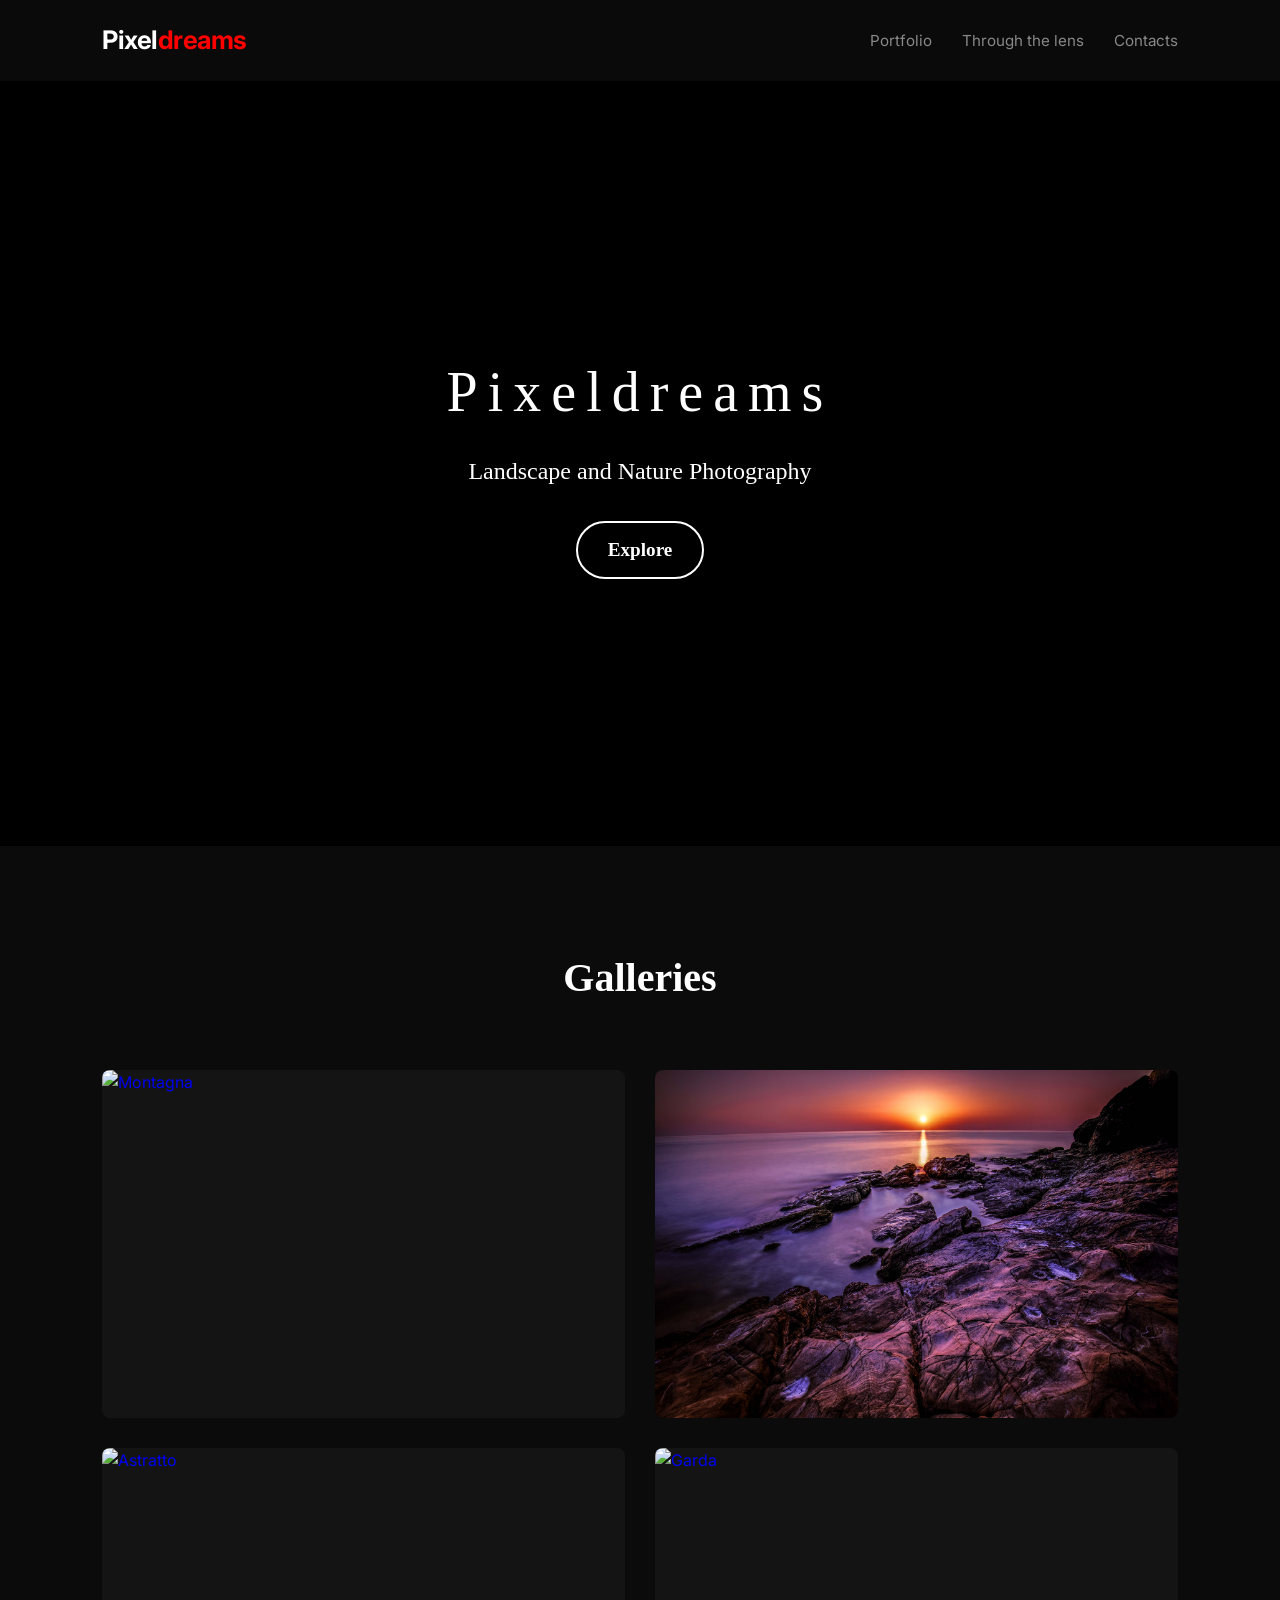
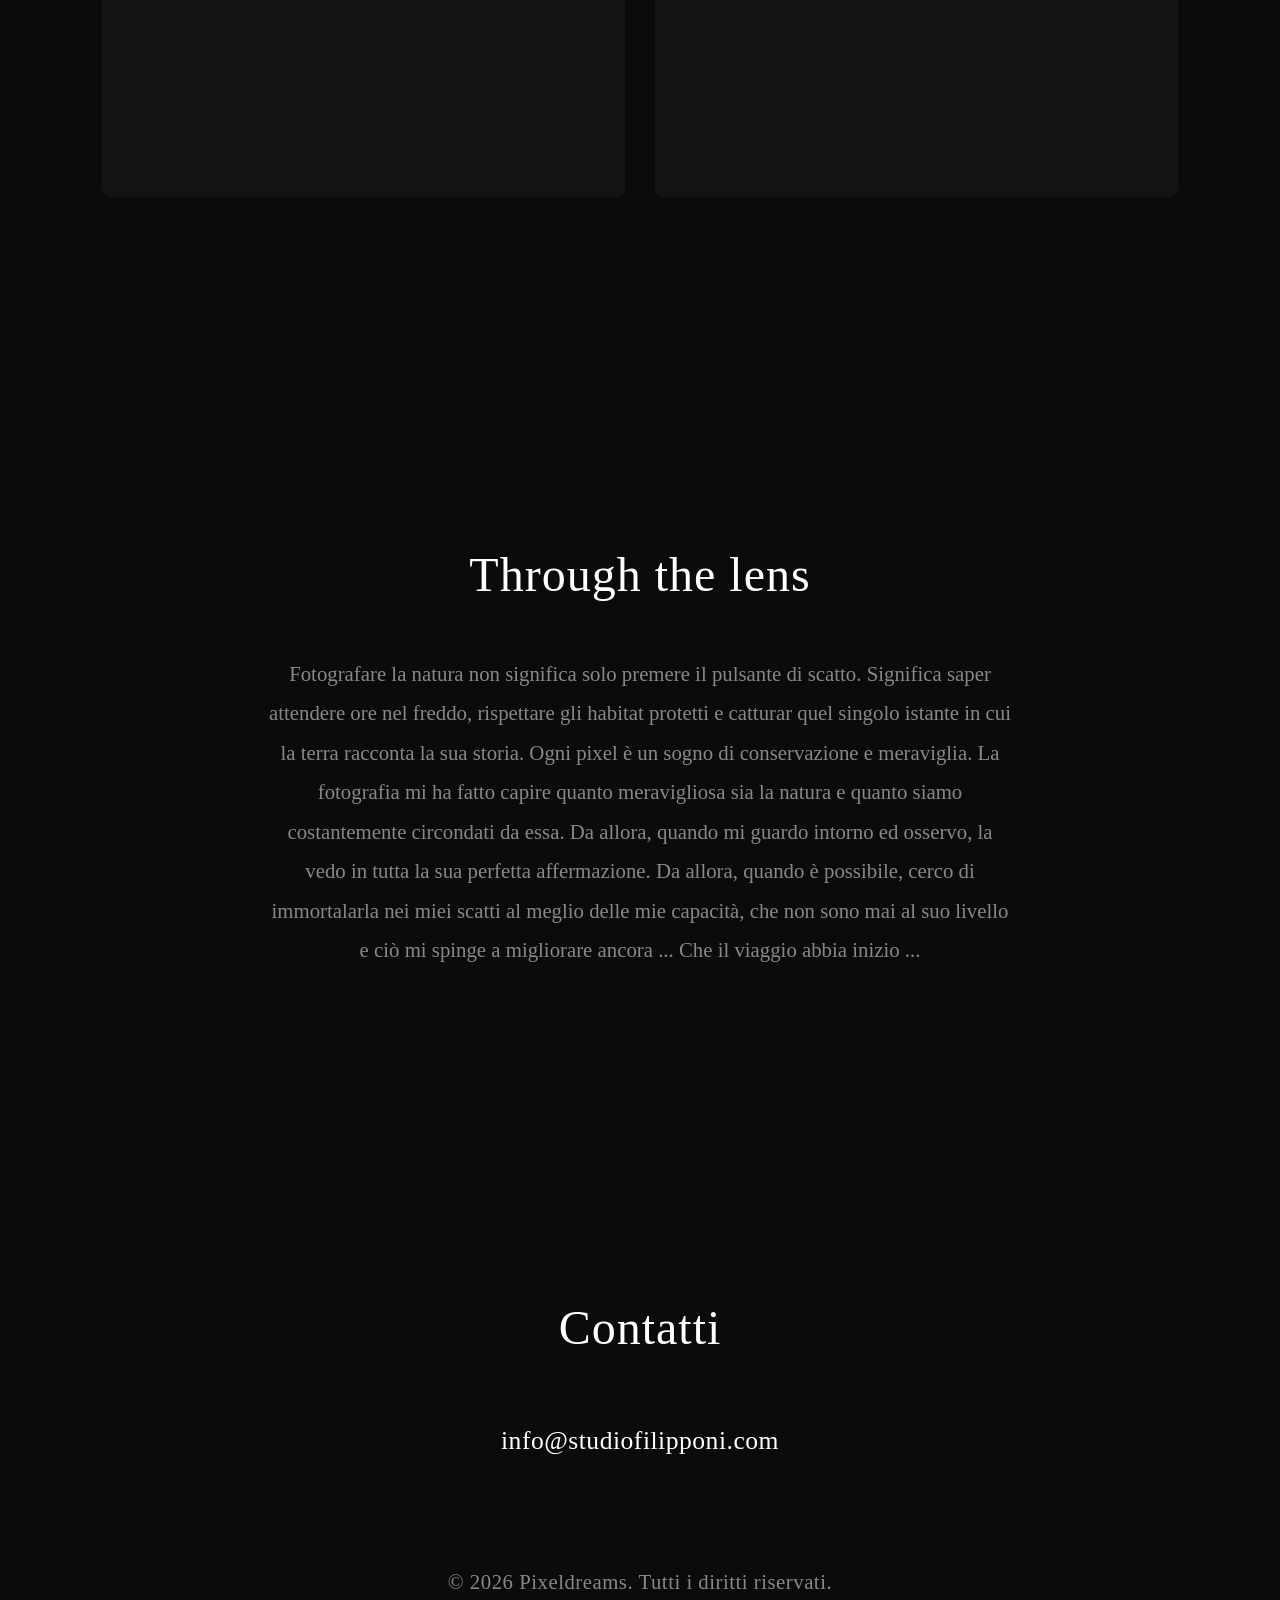
==== commit a4d74c74: "Update index.html" ====
--- a/index.html
+++ b/index.html
@@ -5,43 +5,91 @@
     <meta name="viewport" content="width=device-width, initial-scale=1.0">
     <title>Pixeldreams | Landscape and Nature Photography</title>
     <link rel="stylesheet" href="style.css">
+    <link href="https://fonts.googleapis.com/css2?family=Inter:wght@300;400;600;700&display=swap" rel="stylesheet">
 </head>
-<body>
+<body oncontextmenu="return false;">
 
     <header>
         <div class="logo">Pixel<span>dreams</span></div>
         <nav>
             <ul>
                 <li><a href="#portfolio">Portfolio</a></li>
-                <li><a href="#lens">Through the lens</a></li>
-                <li><a href="#contacts">Contacts</a></li>
+                <li><a href="#vision">Through the lens</a></li>
+                <li><a href="#contatti">Contacts</a></li>
             </ul>
         </nav>
     </header>
 
     <section class="hero">
-        <img src="AF7 copia.jpg" alt="Pixeldreams" class="hero-image">
+        <div class="hero-content">
+            <h1>Pixeldreams</h1>
+            <p>Landscape and Nature Photography</p>
+            <a href="#portfolio" class="btn-cta">Explore</a>
+        </div>
     </section>
 
     <section id="portfolio" class="gallery-section">
         <div class="section-header">
-            <h2>Portfolio</h2>
+            <h2>Galleries</h2>
         </div>
+        
         <div class="gallery-grid">
-            <div class="gallery-item">
-                <img src="immagine1.jpg" alt="Foto 1">
-            </div>
-            <div class="gallery-item">
-                <img src="immagine2.jpg" alt="Foto 2">
-            </div>
+            <a href="landscapes.html" id="landscapes" class="gallery-item" style="text-decoration: none; display: block;">
+                <img src="AF83 copia.jpg" alt="Montagna">
+                <div class="overlay">
+                    <div class="text">Landscapes</div>
+                </div>
+            </a>
+
+            <a href="seascapes.html" id="seascapes" class="gallery-item" style="text-decoration: none; display: block;">
+                <img src="AF12 copia.jpg" alt="Mare">
+                <div class="overlay">
+                    <div class="text">Seascapes</div>
+                </div>
+            </a>
+
+            <a href="dreamscapes.html" id="dreamscapes" class="gallery-item" style="text-decoration: none; display: block;">
+                <img src="AF6 copia.jpg" alt="Astratto">
+                <div class="overlay">
+                    <div class="text">Dreamscapes</div>
+                </div>
+            </a>
+
+            <a href="human-environment.html" id="human-environment" class="gallery-item" style="text-decoration: none; display: block;">
+                <img src="AF72 copia.jpg" alt="Garda">
+                <div class="overlay">
+                    <div class="text">Human Environment</div>
+                </div>
+            </a>
         </div>
     </section>
 
-    <footer id="contacts">
-        <h3>Contattami</h3>
-        <a href="mailto:email@esempio.com" class="email-link">email@esempio.com</a>
-        <p class="copyright">&copy; 2026 Pixeldreams</p>
+    <section id="vision" class="vision-section">
+        <div class="vision-content">
+            <h2>Through the lens</h2>
+            <p>Fotografare la natura non significa solo premere il pulsante di scatto. Significa saper attendere ore nel freddo, rispettare gli habitat protetti e catturar quel singolo istante in cui la terra racconta la sua storia. Ogni pixel è un sogno di conservazione e meraviglia. La fotografia mi ha fatto capire quanto meravigliosa sia la natura e quanto siamo costantemente circondati da essa.
+Da allora, quando mi guardo intorno ed osservo, la vedo in tutta la sua perfetta affermazione.
+Da allora, quando è possibile, cerco di immortalarla nei miei scatti al meglio delle mie capacità, che non sono mai al suo livello e ciò mi spinge a migliorare ancora ... Che il viaggio abbia inizio ...</p>
+        </div>
+    </section>
+
+    <footer id="contatti">
+        <div class="footer-container">
+            <h3>Contatti</h3>
+            <a href="mailto:info@studiofilipponi.com" class="email-link">info@studiofilipponi.com</a>
+            <div class="copyright">
+                <p>&copy; 2026 Pixeldreams. Tutti i diritti riservati.</p>
+            </div>
+        </div>
     </footer>
 
+    <script>
+      // Blocca il click destro su tutto ciò che riguarda le gallerie (immagini e scritte overlay comprese)
+      window.addEventListener('contextmenu', function (e) {
+        if (e.target.tagName === 'IMG' || e.target.closest('.gallery-item')) {
+          e.preventDefault();
+        }
+      }, true);
+    </script>
 </body>
 </html>
--- a/style.css
+++ b/style.css
@@ -5,6 +5,7 @@
     font-weight: normal;
 }
 
+/* Reset e Variabili per il Tema Scuro */
 * {
     margin: 0;
     padding: 0;
@@ -30,7 +31,7 @@
     line-height: 1.6;
 }
 
-/* Header */
+/* Navigazione Desktop */
 header {
     display: flex;
     justify-content: space-between;
@@ -45,13 +46,13 @@
 
 header .logo {
     font-size: 1.6rem;
-    font-weight: 700;
+    font-weight: 700; /* Tutto il logo in grassetto */
     letter-spacing: -0.5px;
 }
 
 header .logo span {
     color: red;
-    font-weight: 700;
+    font-weight: 700; /* Parte rossa ripristinata in grassetto */
 }
 
 header nav ul {
@@ -68,7 +69,7 @@
     text-decoration: none;
     color: var(--text-muted) !important;
     font-weight: 400 !important;
-    font-size: 0.95rem !important;
+    font-size: 0.95rem !important; /* Ripristinata dimensione originale corretta */
     transition: color 0.3s ease;
 }
 
@@ -76,12 +77,13 @@
     color: var(--text-main) !important;
 }
 
-/* Hero Section: Forzata a coprire tutto, ancorata in alto a sinistra */
+/* Hero Section (Copertina) */
 .hero {
-    background: url('AF7 copia.jpg') no-repeat top center; 
-    background-size: cover; /* Riempie tutto lo spazio disponibile */
+    background: url('AF7 copia.jpg') center 20%; 
+    background-size: 100% auto; 
+    background-repeat: no-repeat;
     background-color: #000; 
-    height: 90vh; /* Leggermente più alta per mostrare più immagine */
+    height: 85vh;
     display: flex;
     justify-content: center;
     align-items: center;
@@ -123,16 +125,100 @@
     color: var(--bg-color);
 }
 
-.gallery-section { padding: 100px 8%; }
-.section-header { text-align: center; margin-bottom: 60px; }
-.gallery-grid { display: grid; grid-template-columns: repeat(2, 1fr); gap: 30px; }
-.gallery-item { position: relative; overflow: hidden; border-radius: 8px; background-color: var(--card-bg); aspect-ratio: 3 / 2; cursor: pointer; }
-.gallery-item img { width: 100%; height: 100%; object-fit: cover; transition: transform 0.5s ease; }
-.gallery-item:hover img { transform: scale(1.05); }
-
-img { max-width: 100%; height: auto; user-select: none; -webkit-user-drag: none; }
-
-.vision-section, .vision-content, footer, body > div:last-of-type, body > section:last-of-type {
+/* Sezione Portfolio */
+.gallery-section {
+    padding: 100px 8%;
+}
+
+.section-header {
+    text-align: center;
+    margin-bottom: 60px;
+}
+
+.section-header h2 {
+    font-size: 2.5rem;
+    margin-bottom: 10px;
+}
+
+.section-header p {
+    color: var(--text-muted);
+}
+
+/* Griglia Gallerie: Forza la disposizione 2 sopra e 2 sotto su Desktop */
+.gallery-grid {
+    display: grid;
+    grid-template-columns: repeat(2, 1fr);
+    gap: 30px;
+}
+
+.gallery-item {
+    position: relative;
+    overflow: hidden;
+    border-radius: 8px;
+    background-color: var(--card-bg);
+    aspect-ratio: 3 / 2;
+}
+
+.gallery-item img {
+    width: 100%;
+    height: 100%;
+    object-fit: cover;
+    transition: transform 0.5s ease;
+}
+
+.gallery-item:hover img {
+    transform: scale(1.05);
+}
+
+.overlay {
+    position: absolute;
+    top: 0;
+    bottom: 0;
+    left: 0;
+    right: 0;
+    height: 100%;
+    width: 100%;
+    opacity: 0;
+    transition: .5s ease;
+    background-color: rgba(0, 0, 0, 0.6);
+    display: flex;
+    justify-content: center;
+    align-items: center;
+}
+
+.gallery-item:hover .overlay {
+    opacity: 1;
+}
+
+.text {
+    color: white;
+    font-size: 1.2rem;
+    font-weight: 600;
+    letter-spacing: 1px;
+    padding-bottom: 5px;
+    border-bottom: none !important;
+}
+
+/* Protezione Immagini globale */
+img {
+    max-width: 100%;
+    height: auto;
+    user-select: none;
+    -webkit-user-drag: none;
+    -webkit-user-select: none;
+    -ms-user-select: none;
+}
+
+/* ======================================================= */
+/* OTTIMIZZAZIONE E ELEGANZA BLOCCHI FINALI (TESTI E MARGINI) */
+/* ======================================================= */
+
+/* Margini, spaziatura e centratura geometrica selettiva (SOLO per le sezioni finali) */
+.vision-section,
+.vision-content,
+footer,
+body > div:last-of-type,
+body > section:last-of-type {
     padding: 120px 8% 80px 8% !important;
     text-align: center !important;
     display: flex !important;
@@ -141,26 +227,188 @@
     justify-content: center !important;
 }
 
-h1, h2, h3, h4, h5, h6, p, .text, .vision-section h2, .vision-content h2, footer h3, body > div:last-child h2 {
+/* Forza la centratura dei testi interni evitando i selettori universali sull'header */
+.vision-section p, .vision-section h2,
+.vision-content p, .vision-content h2,
+footer h3, footer p, footer a,
+body > div:last-of-type h2, body > div:last-of-type p, body > div:last-of-type a,
+body > section:last-of-type h2, body > section:last-of-type p {
+    text-align: center !important;
+    margin-left: auto !important;
+    margin-right: auto !important;
+}
+
+/* Applicazione Font Lyon Elegante alle sole scritte finali e titoli */
+h1, h2, h3, h4, h5, h6, p, .text, 
+.vision-section h2, .vision-section p,
+.vision-content h2, .vision-content p,
+footer h3, footer p,
+body > div:last-child h2, body > div:last-child p {
     font-family: 'Lyon', serif !important;
 }
 
-footer a, .email-link {
+/* Isolamento totale Header (Blocco di sicurezza per font e dimensioni) */
+header, header *, header .logo, header .logo span, header nav ul li a {
+    font-family: 'Inter', sans-serif !important;
+}
+
+.hero .btn, .hero a, .hero button, .hero-content a {
+    font-family: 'Lyon', serif !important;
+    text-transform: none;
+    font-size: 1.2rem !important;
+    padding: 12px 30px !important;
+}
+
+/* Titoli delle sezioni finali ("Through the lens" e "Contatti") */
+body > div:last-child h2, footer h3, .vision-content h2, body > section:last-of-type h2 {
+    font-size: 3rem !important; 
+    letter-spacing: 1px;
+    margin-bottom: 40px !important; 
+    font-weight: normal !important;
+    width: 100%;
+}
+
+/* Paragrafi descrittivi (Il testo della filosofia/visione) */
+body > div:last-child p, footer p, .vision-content p, body > section:last-of-type p {
+    max-width: 750px; 
+    color: var(--text-muted) !important;
+    font-size: 1.3rem !important; 
+    line-height: 1.9 !important; 
+    margin-bottom: 40px !important;
+}
+
+/* RIPRISTINO LINK E EMAIL: Forzati eleganti, bianchi, e centrati a fondo pagina */
+footer a, .vision-section a, .email-link, body > div:last-of-type a {
     color: #ffffff !important;
-    font-size: 1.6rem !important;
+    font-weight: normal !important;
     text-decoration: none !important;
+    transition: opacity 0.3s ease;
+    font-size: 1.6rem !important; 
+    letter-spacing: 0.5px;
     margin-top: 15px !important;
-}
-
+    display: inline-block !important;
+    text-align: center !important;
+    font-family: 'Lyon', serif !important;
+}
+
+footer a:hover, .vision-section a:hover, .email-link:hover, body > div:last-of-type a:hover {
+    opacity: 0.8 !important;
+    color: #ffffff !important;
+}
+
+/* Testo del Copyright a fondo pagina */
 .copyright {
-    margin-top: 100px !important;
+    margin-top: 100px !important; 
     font-size: 0.9rem !important;
     color: #444 !important;
-    font-family: 'Inter', sans-serif !important;
-}
-
+    font-family: 'Inter', sans-serif !important; 
+    letter-spacing: 0.5px;
+    width: 100%;
+}
+
+/* ======================================================= */
+/* BLOCCO RESPONSIVE UNIFICATO E OTTIMIZZATO PER SMARTPHONE */
+/* ======================================================= */
 @media (max-width: 500px) {
-    header { flex-direction: column !important; padding: 10px 5% !important; height: auto !important; }
-    .hero { height: 60vh !important; }
-    .gallery-grid { grid-template-columns: 1fr !important; }
-}
+    html, body {
+        overflow-x: hidden !important;
+        width: 100% !important;
+    }
+
+    /* Header a colonna ultra-compatto per Smartphone */
+    header {
+        flex-direction: column !important;
+        padding: 10px 5% !important; 
+        gap: 4px !important;       
+        height: auto !important;
+        position: relative !important; 
+        width: 100% !important;
+        display: flex !important;
+        text-align: center !important;
+    }
+    header .logo {
+        font-family: 'Inter', sans-serif !important;
+        font-size: 1.7rem !important; 
+        margin-bottom: 0px !important;
+    }
+    header nav {
+        width: 100% !important;
+    }
+    header nav ul {
+        display: flex !important;
+        flex-direction: column !important; 
+        justify-content: center !important;
+        align-items: center !important;
+        width: 100% !important;
+        margin: 0 !important;
+        padding: 0 !important;
+        list-style: none !important;
+        gap: 2px !important; 
+    }
+    header nav ul li {
+        margin: 0 !important; 
+        padding: 2px 0 !important; 
+        width: 100% !important;
+    }
+    header nav ul li a {
+        font-family: 'Inter', sans-serif !important;
+        font-size: 14px !important; 
+        font-weight: 500 !important;
+        color: var(--text-muted) !important; 
+        display: inline-block !important;
+        padding: 2px 10px !important; 
+        letter-spacing: 1px !important;
+    }
+    
+    header nav ul li a:active, header nav ul li a:hover {
+        color: var(--text-main) !important;
+    }
+
+    /* Copertina iniziale fluida su mobile */
+    .hero {
+        height: 60vh !important;
+        background-attachment: scroll !important;
+        background-size: cover !important;
+        background-position: center center !important;
+    }
+    .hero h1 {
+        font-size: 2rem !important;
+        letter-spacing: 3px !important;
+        line-height: 1.2 !important;
+    }
+    .hero p {
+        font-size: 1.1rem !important;
+        line-height: 1.4 !important;
+    }
+
+    /* Griglia foto a colonna singola su smartphone */
+    .gallery-section {
+        padding: 40px 5% !important;
+    }
+    .gallery-grid {
+        grid-template-columns: 1fr !important;
+        gap: 15px !important;
+        width: 100% !important;
+        padding: 0 !important;
+    }
+    .gallery-item {
+        width: 100% !important;
+        aspect-ratio: 3 / 2 !important;
+    }
+
+    /* Adattamento dei testi finali su Mobile */
+    body > div:last-child, footer, .vision-section {
+        padding: 50px 5% !important;
+    }
+    body > div:last-child h2, footer h3, .vision-content h2 {
+        font-size: 2rem !important;
+        margin-bottom: 20px !important;
+    }
+    body > div:last-child p, footer p {
+        font-size: 0.95rem !important;
+        line-height: 1.6 !important;
+    }
+    .email-link, footer a {
+        font-size: 1.2rem !important;
+    }
+}
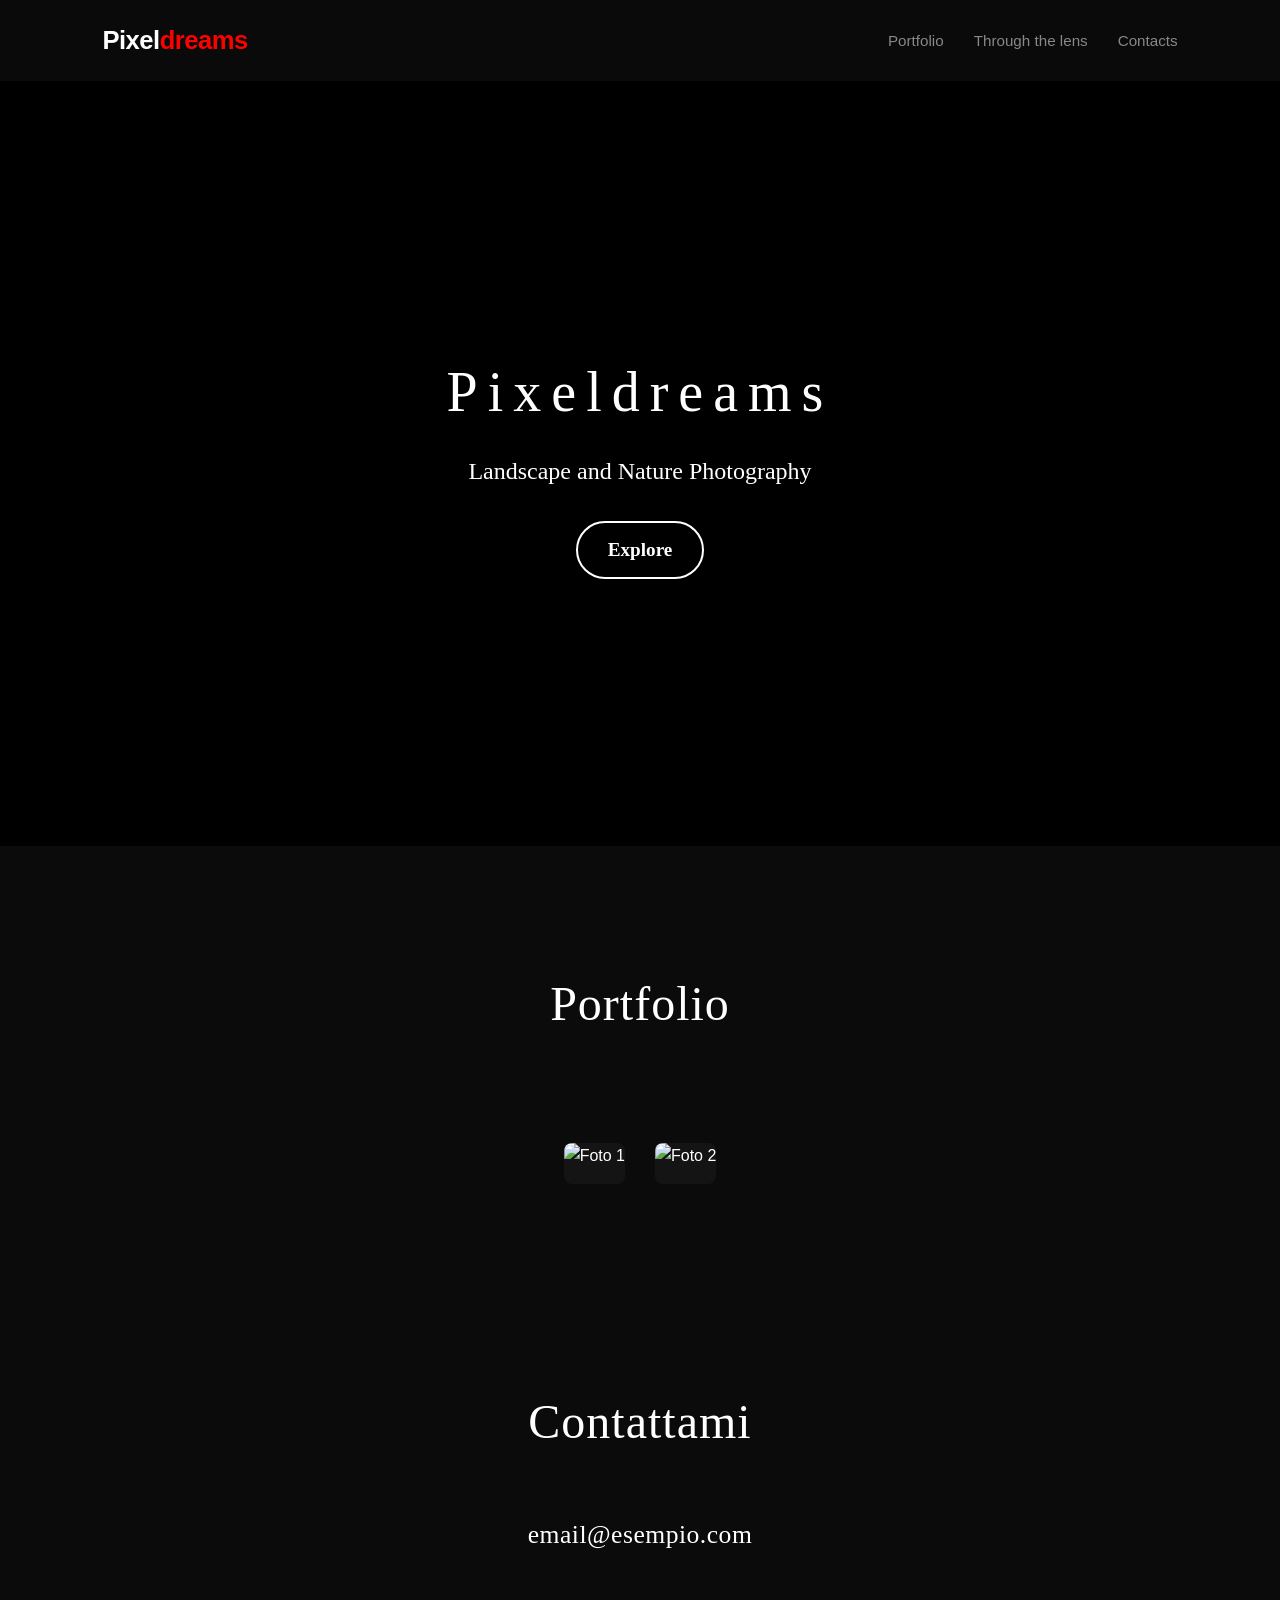
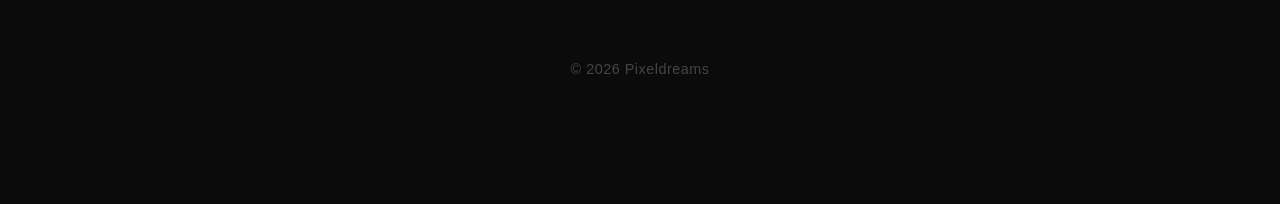
==== commit 93cc639c: "Update index.html" ====
--- a/index.html
+++ b/index.html
@@ -5,17 +5,16 @@
     <meta name="viewport" content="width=device-width, initial-scale=1.0">
     <title>Pixeldreams | Landscape and Nature Photography</title>
     <link rel="stylesheet" href="style.css">
-    <link href="https://fonts.googleapis.com/css2?family=Inter:wght@300;400;600;700&display=swap" rel="stylesheet">
 </head>
-<body oncontextmenu="return false;">
+<body>
 
     <header>
         <div class="logo">Pixel<span>dreams</span></div>
         <nav>
             <ul>
                 <li><a href="#portfolio">Portfolio</a></li>
-                <li><a href="#vision">Through the lens</a></li>
-                <li><a href="#contatti">Contacts</a></li>
+                <li><a href="#lens">Through the lens</a></li>
+                <li><a href="#contacts">Contacts</a></li>
             </ul>
         </nav>
     </header>
@@ -30,66 +29,23 @@
 
     <section id="portfolio" class="gallery-section">
         <div class="section-header">
-            <h2>Galleries</h2>
+            <h2>Portfolio</h2>
         </div>
-        
         <div class="gallery-grid">
-            <a href="landscapes.html" id="landscapes" class="gallery-item" style="text-decoration: none; display: block;">
-                <img src="AF83 copia.jpg" alt="Montagna">
-                <div class="overlay">
-                    <div class="text">Landscapes</div>
-                </div>
-            </a>
-
-            <a href="seascapes.html" id="seascapes" class="gallery-item" style="text-decoration: none; display: block;">
-                <img src="AF12 copia.jpg" alt="Mare">
-                <div class="overlay">
-                    <div class="text">Seascapes</div>
-                </div>
-            </a>
-
-            <a href="dreamscapes.html" id="dreamscapes" class="gallery-item" style="text-decoration: none; display: block;">
-                <img src="AF6 copia.jpg" alt="Astratto">
-                <div class="overlay">
-                    <div class="text">Dreamscapes</div>
-                </div>
-            </a>
-
-            <a href="human-environment.html" id="human-environment" class="gallery-item" style="text-decoration: none; display: block;">
-                <img src="AF72 copia.jpg" alt="Garda">
-                <div class="overlay">
-                    <div class="text">Human Environment</div>
-                </div>
-            </a>
+            <div class="gallery-item">
+                <img src="immagine1.jpg" alt="Foto 1">
+            </div>
+            <div class="gallery-item">
+                <img src="immagine2.jpg" alt="Foto 2">
+            </div>
         </div>
     </section>
 
-    <section id="vision" class="vision-section">
-        <div class="vision-content">
-            <h2>Through the lens</h2>
-            <p>Fotografare la natura non significa solo premere il pulsante di scatto. Significa saper attendere ore nel freddo, rispettare gli habitat protetti e catturar quel singolo istante in cui la terra racconta la sua storia. Ogni pixel è un sogno di conservazione e meraviglia. La fotografia mi ha fatto capire quanto meravigliosa sia la natura e quanto siamo costantemente circondati da essa.
-Da allora, quando mi guardo intorno ed osservo, la vedo in tutta la sua perfetta affermazione.
-Da allora, quando è possibile, cerco di immortalarla nei miei scatti al meglio delle mie capacità, che non sono mai al suo livello e ciò mi spinge a migliorare ancora ... Che il viaggio abbia inizio ...</p>
-        </div>
-    </section>
-
-    <footer id="contatti">
-        <div class="footer-container">
-            <h3>Contatti</h3>
-            <a href="mailto:info@studiofilipponi.com" class="email-link">info@studiofilipponi.com</a>
-            <div class="copyright">
-                <p>&copy; 2026 Pixeldreams. Tutti i diritti riservati.</p>
-            </div>
-        </div>
+    <footer id="contacts">
+        <h3>Contattami</h3>
+        <a href="mailto:email@esempio.com" class="email-link">email@esempio.com</a>
+        <p class="copyright">&copy; 2026 Pixeldreams</p>
     </footer>
 
-    <script>
-      // Blocca il click destro su tutto ciò che riguarda le gallerie (immagini e scritte overlay comprese)
-      window.addEventListener('contextmenu', function (e) {
-        if (e.target.tagName === 'IMG' || e.target.closest('.gallery-item')) {
-          e.preventDefault();
-        }
-      }, true);
-    </script>
 </body>
 </html>
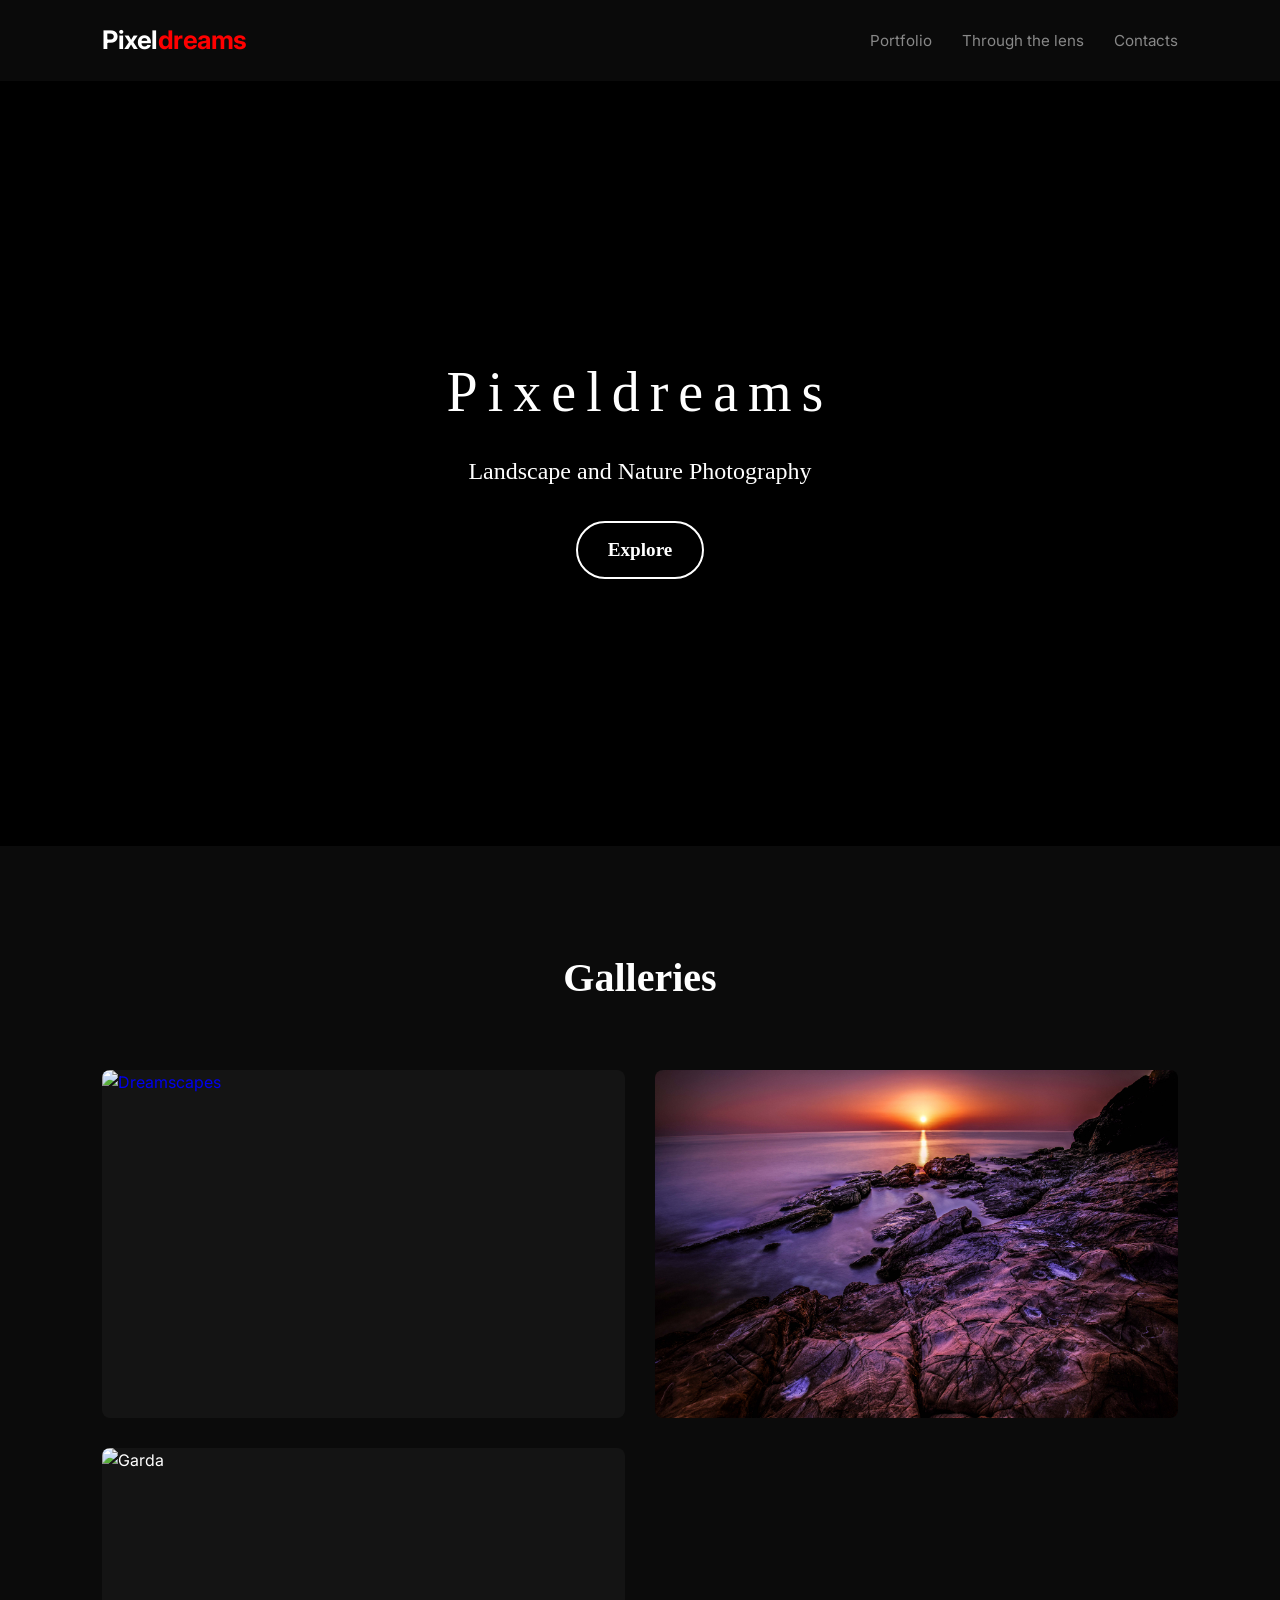
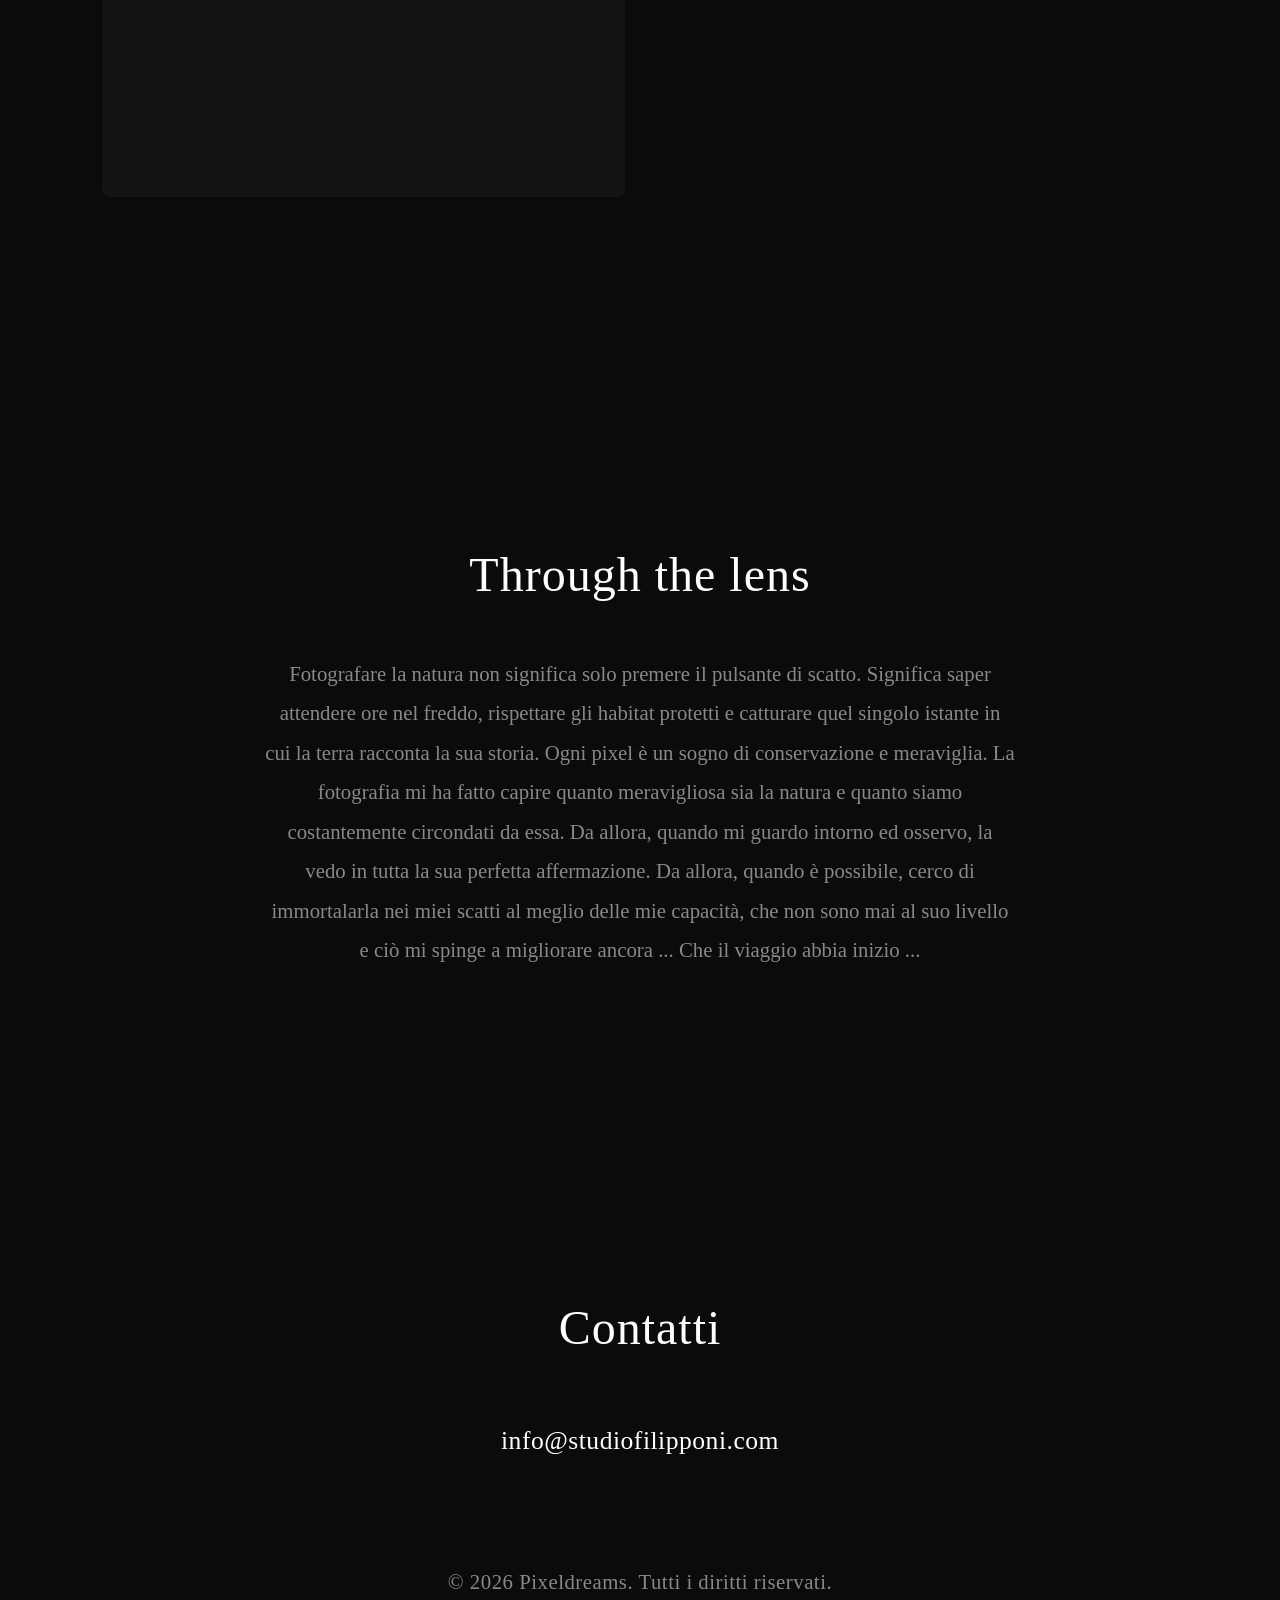
==== commit 52fd2c99: "Update index.html" ====
--- a/index.html
+++ b/index.html
@@ -5,16 +5,17 @@
     <meta name="viewport" content="width=device-width, initial-scale=1.0">
     <title>Pixeldreams | Landscape and Nature Photography</title>
     <link rel="stylesheet" href="style.css">
+    <link href="https://fonts.googleapis.com/css2?family=Inter:wght@300;400;600;700&display=swap" rel="stylesheet">
 </head>
-<body>
+<body oncontextmenu="return false;">
 
     <header>
         <div class="logo">Pixel<span>dreams</span></div>
         <nav>
             <ul>
                 <li><a href="#portfolio">Portfolio</a></li>
-                <li><a href="#lens">Through the lens</a></li>
-                <li><a href="#contacts">Contacts</a></li>
+                <li><a href="#vision">Through the lens</a></li>
+                <li><a href="#contatti">Contacts</a></li>
             </ul>
         </nav>
     </header>
@@ -29,23 +30,55 @@
 
     <section id="portfolio" class="gallery-section">
         <div class="section-header">
-            <h2>Portfolio</h2>
+            <h2>Galleries</h2>
         </div>
+        
         <div class="gallery-grid">
-            <div class="gallery-item">
-                <img src="immagine1.jpg" alt="Foto 1">
+            <a href="Dreamscapes.html" class="gallery-item" style="text-decoration: none; display: block;">
+                <img src="AF6 copia.jpg" alt="Dreamscapes">
+                <div class="overlay">
+                    <div class="text">Dreamscapes</div>
+                </div>
+            </a>
+
+            <div id="seascapes" class="gallery-item">
+                <img src="AF12 copia.jpg" alt="Mare">
+                <div class="overlay"><div class="text">Seascapes</div></div>
             </div>
-            <div class="gallery-item">
-                <img src="immagine2.jpg" alt="Foto 2">
+
+            <div id="human-environment" class="gallery-item">
+                <img src="AF72 copia.jpg" alt="Garda">
+                <div class="overlay"><div class="text">Human Environment</div></div>
             </div>
         </div>
     </section>
 
-    <footer id="contacts">
-        <h3>Contattami</h3>
-        <a href="mailto:email@esempio.com" class="email-link">email@esempio.com</a>
-        <p class="copyright">&copy; 2026 Pixeldreams</p>
-    </footer>
+    <section id="vision" class="vision-section">
+        <div class="vision-content">
+            <h2>Through the lens</h2>
+            <p>Fotografare la natura non significa solo premere il pulsante di scatto. Significa saper attendere ore nel freddo, rispettare gli habitat protetti e catturare quel singolo istante in cui la terra racconta la sua storia. Ogni pixel è un sogno di conservazione e meraviglia. La fotografia mi ha fatto capire quanto meravigliosa sia la natura e quanto siamo costantemente circondati da essa.
+Da allora, quando mi guardo intorno ed osservo, la vedo in tutta la sua perfetta affermazione.
+Da allora, quando è possibile, cerco di immortalarla nei miei scatti al meglio delle mie capacità, che non sono mai al suo livello e ciò mi spinge a migliorare ancora ... Che il viaggio abbia inizio ...</p>
+        </div>
+    </section>
 
+    <footer id="contatti">
+        <div class="footer-container">
+            <h3>Contatti</h3>
+            <a href="mailto:info@studiofilipponi.com" class="email-link">info@studiofilipponi.com</a>
+            <div class="copyright">
+                <p>&copy; 2026 Pixeldreams. Tutti i diritti riservati.</p>
+            </div>
+        </div>
+    </footer >
+
+    <script>
+      // Blocca il click destro su tutto ciò che riguarda le gallerie (immagini e scritte overlay comprese)
+      window.addEventListener('contextmenu', function (e) {
+        if (e.target.tagName === 'IMG' || e.target.closest('.gallery-item')) {
+          e.preventDefault();
+        }
+      }, true);
+    </script>
 </body>
 </html>
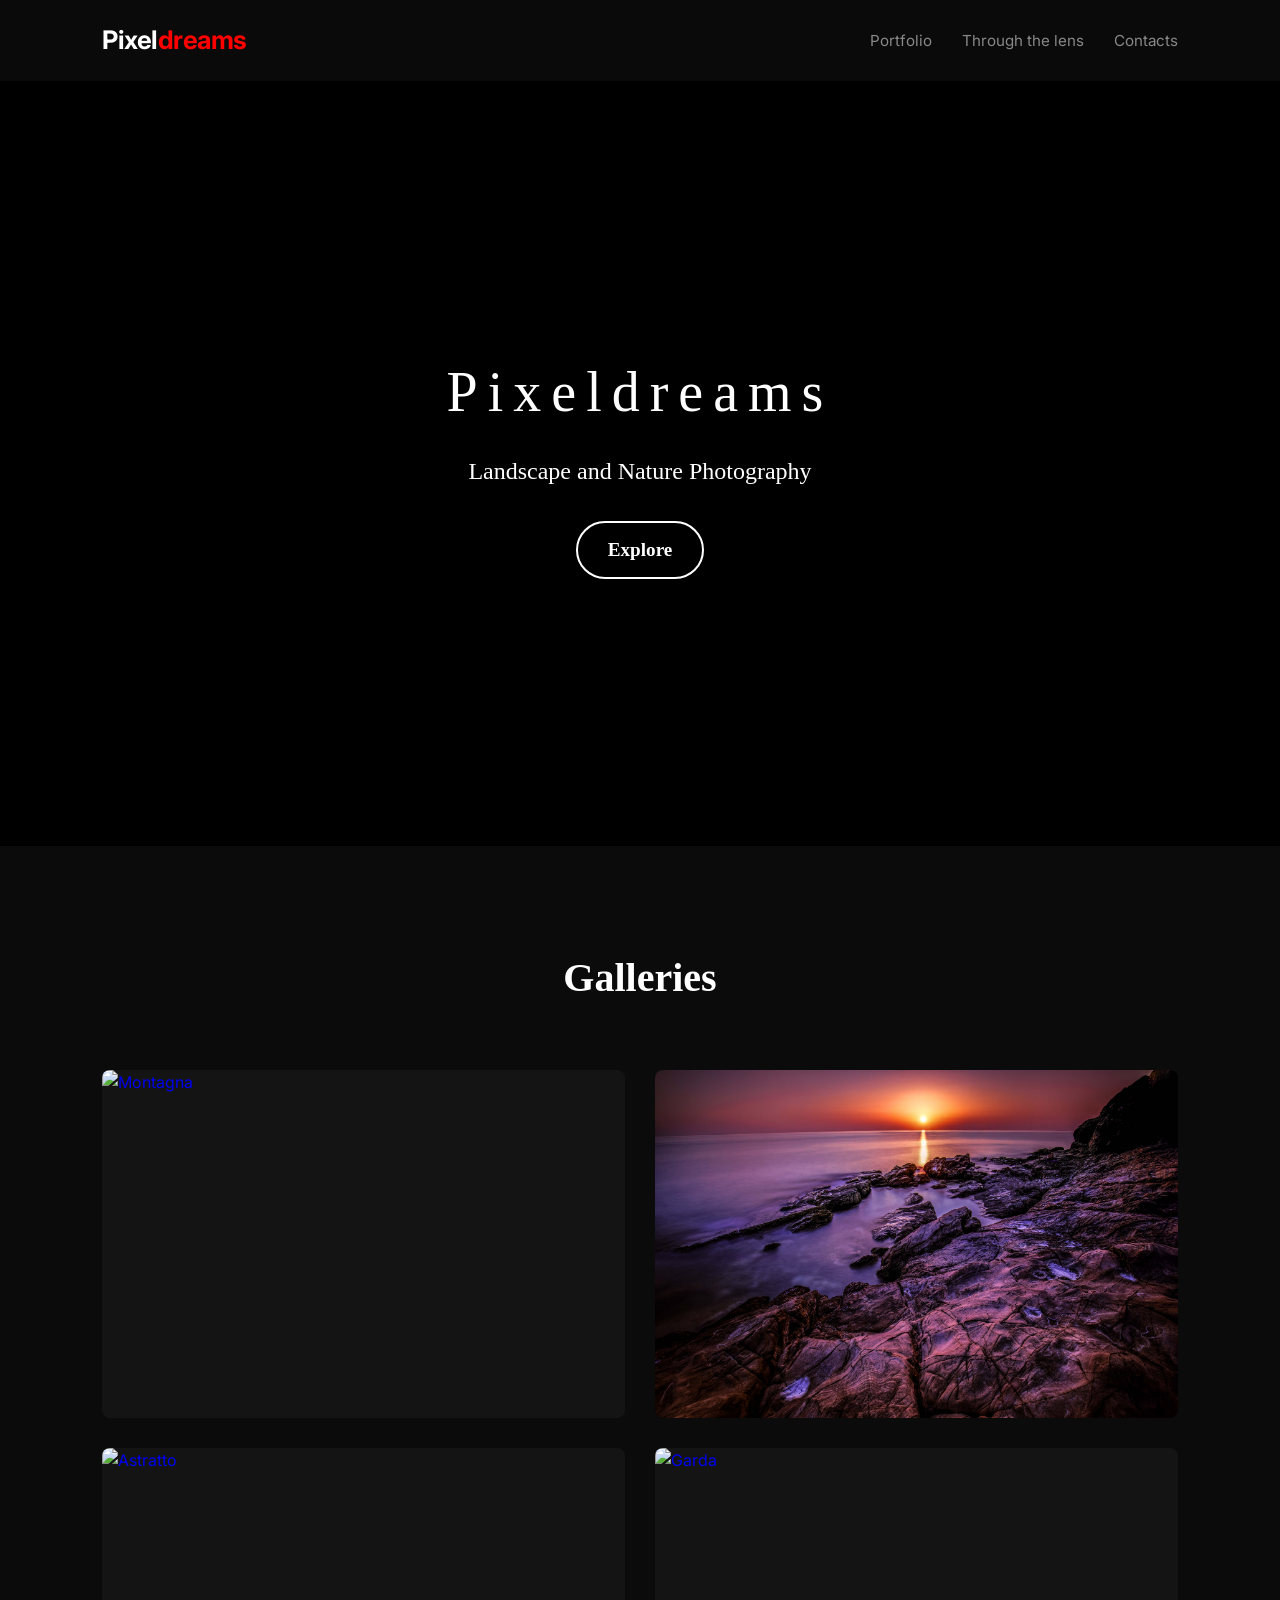
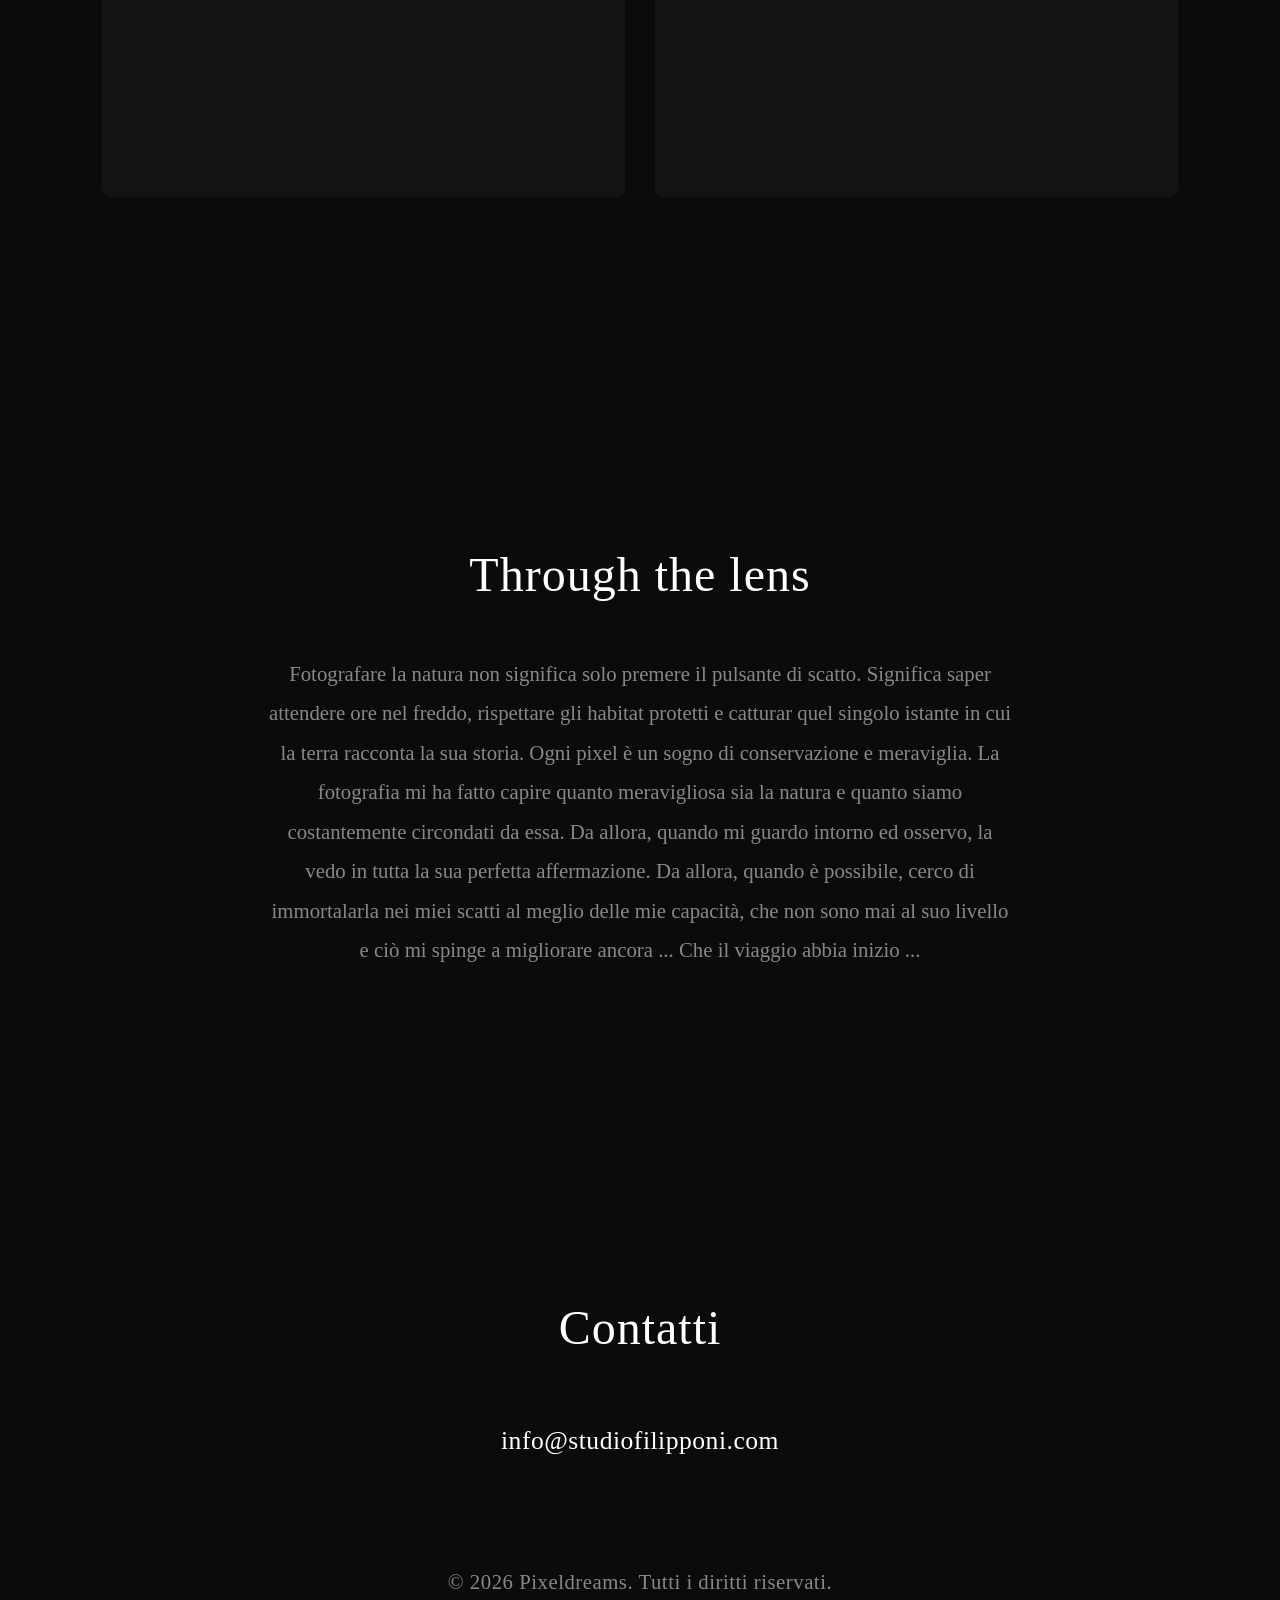
==== commit 2853e785: "Update index.html" ====
--- a/index.html
+++ b/index.html
@@ -34,29 +34,40 @@
         </div>
         
         <div class="gallery-grid">
-            <a href="Dreamscapes.html" class="gallery-item" style="text-decoration: none; display: block;">
-                <img src="AF6 copia.jpg" alt="Dreamscapes">
+            <a href="landscapes.html" id="landscapes" class="gallery-item" style="text-decoration: none; display: block;">
+                <img src="AF83 copia.jpg" alt="Montagna">
+                <div class="overlay">
+                    <div class="text">Landscapes</div>
+                </div>
+            </a>
+
+            <a href="seascapes.html" id="seascapes" class="gallery-item" style="text-decoration: none; display: block;">
+                <img src="AF12 copia.jpg" alt="Mare">
+                <div class="overlay">
+                    <div class="text">Seascapes</div>
+                </div>
+            </a>
+
+            <a href="dreamscapes.html" id="dreamscapes" class="gallery-item" style="text-decoration: none; display: block;">
+                <img src="AF6 copia.jpg" alt="Astratto">
                 <div class="overlay">
                     <div class="text">Dreamscapes</div>
                 </div>
             </a>
 
-            <div id="seascapes" class="gallery-item">
-                <img src="AF12 copia.jpg" alt="Mare">
-                <div class="overlay"><div class="text">Seascapes</div></div>
-            </div>
-
-            <div id="human-environment" class="gallery-item">
+            <a href="human-environment.html" id="human-environment" class="gallery-item" style="text-decoration: none; display: block;">
                 <img src="AF72 copia.jpg" alt="Garda">
-                <div class="overlay"><div class="text">Human Environment</div></div>
-            </div>
+                <div class="overlay">
+                    <div class="text">Human Environment</div>
+                </div>
+            </a>
         </div>
     </section>
 
     <section id="vision" class="vision-section">
         <div class="vision-content">
             <h2>Through the lens</h2>
-            <p>Fotografare la natura non significa solo premere il pulsante di scatto. Significa saper attendere ore nel freddo, rispettare gli habitat protetti e catturare quel singolo istante in cui la terra racconta la sua storia. Ogni pixel è un sogno di conservazione e meraviglia. La fotografia mi ha fatto capire quanto meravigliosa sia la natura e quanto siamo costantemente circondati da essa.
+            <p>Fotografare la natura non significa solo premere il pulsante di scatto. Significa saper attendere ore nel freddo, rispettare gli habitat protetti e catturar quel singolo istante in cui la terra racconta la sua storia. Ogni pixel è un sogno di conservazione e meraviglia. La fotografia mi ha fatto capire quanto meravigliosa sia la natura e quanto siamo costantemente circondati da essa.
 Da allora, quando mi guardo intorno ed osservo, la vedo in tutta la sua perfetta affermazione.
 Da allora, quando è possibile, cerco di immortalarla nei miei scatti al meglio delle mie capacità, che non sono mai al suo livello e ciò mi spinge a migliorare ancora ... Che il viaggio abbia inizio ...</p>
         </div>
@@ -70,7 +81,7 @@
                 <p>&copy; 2026 Pixeldreams. Tutti i diritti riservati.</p>
             </div>
         </div>
-    </footer >
+    </footer>
 
     <script>
       // Blocca il click destro su tutto ciò che riguarda le gallerie (immagini e scritte overlay comprese)
